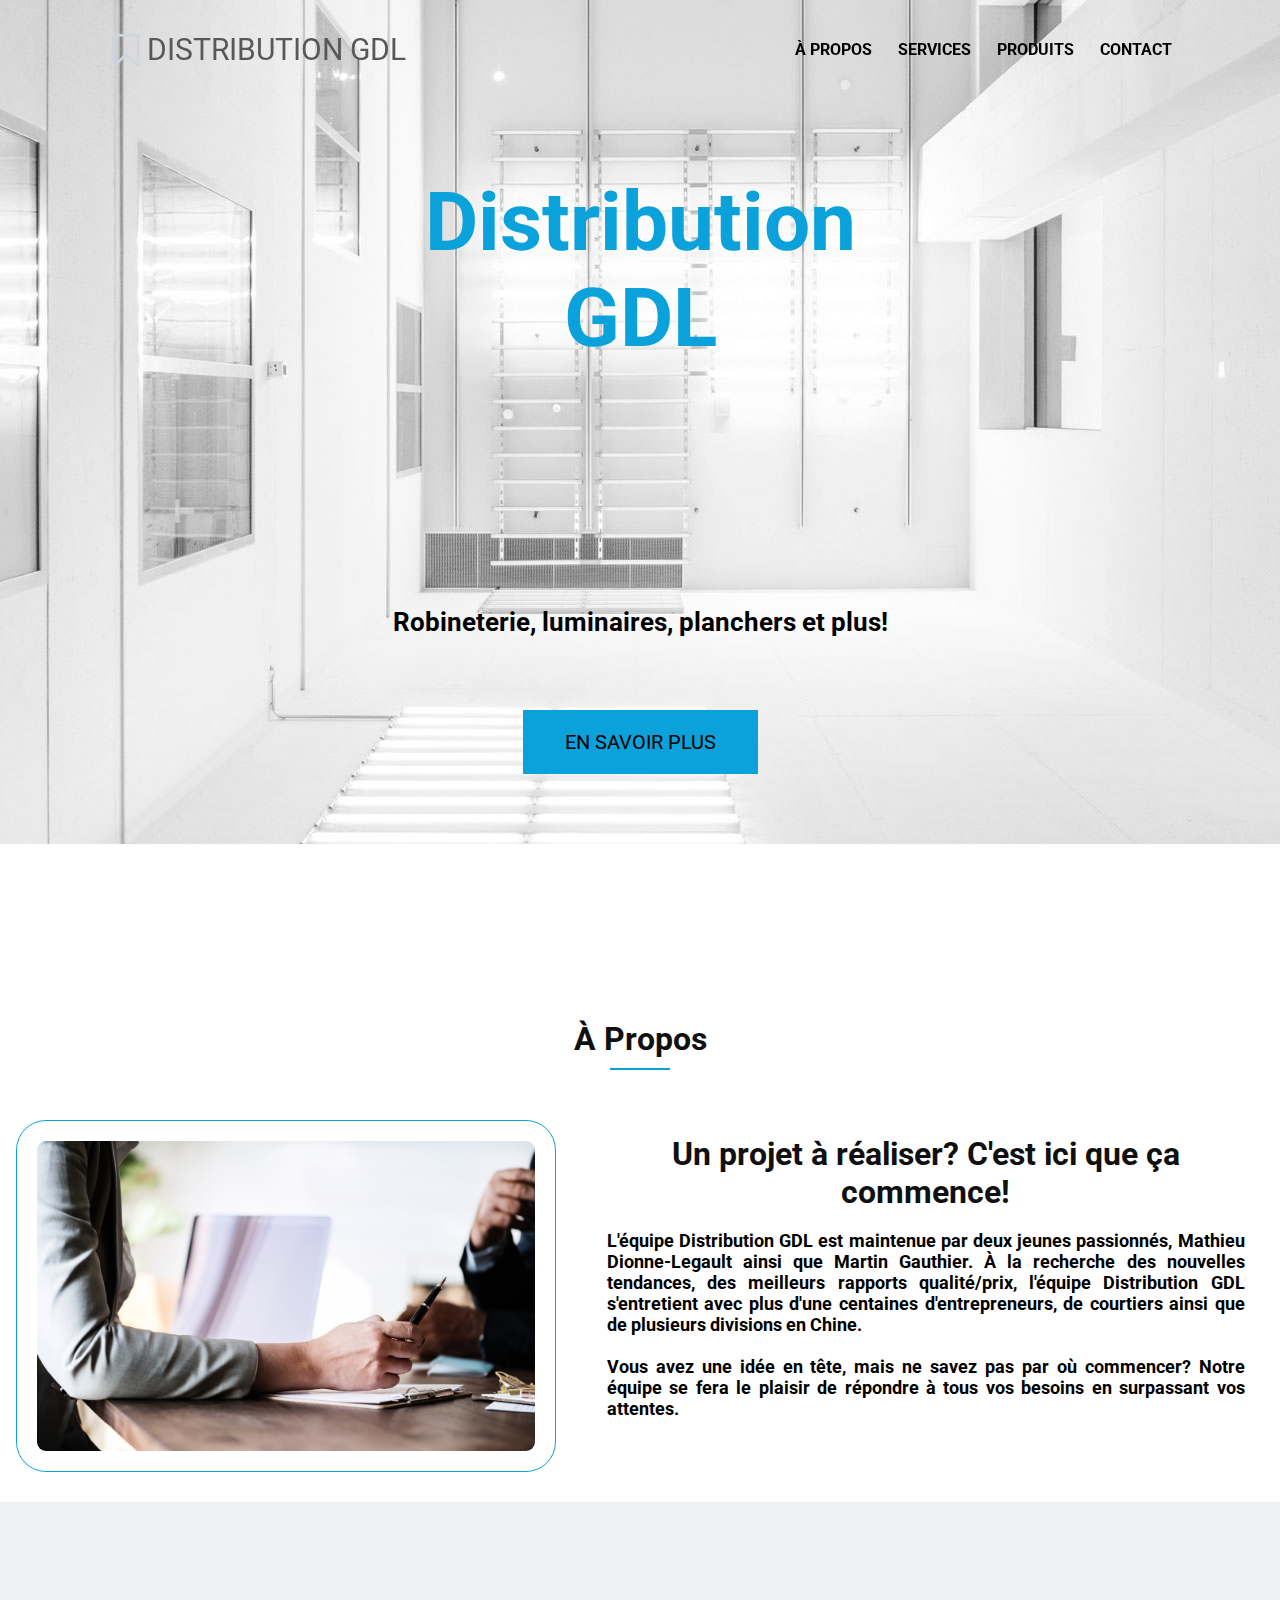
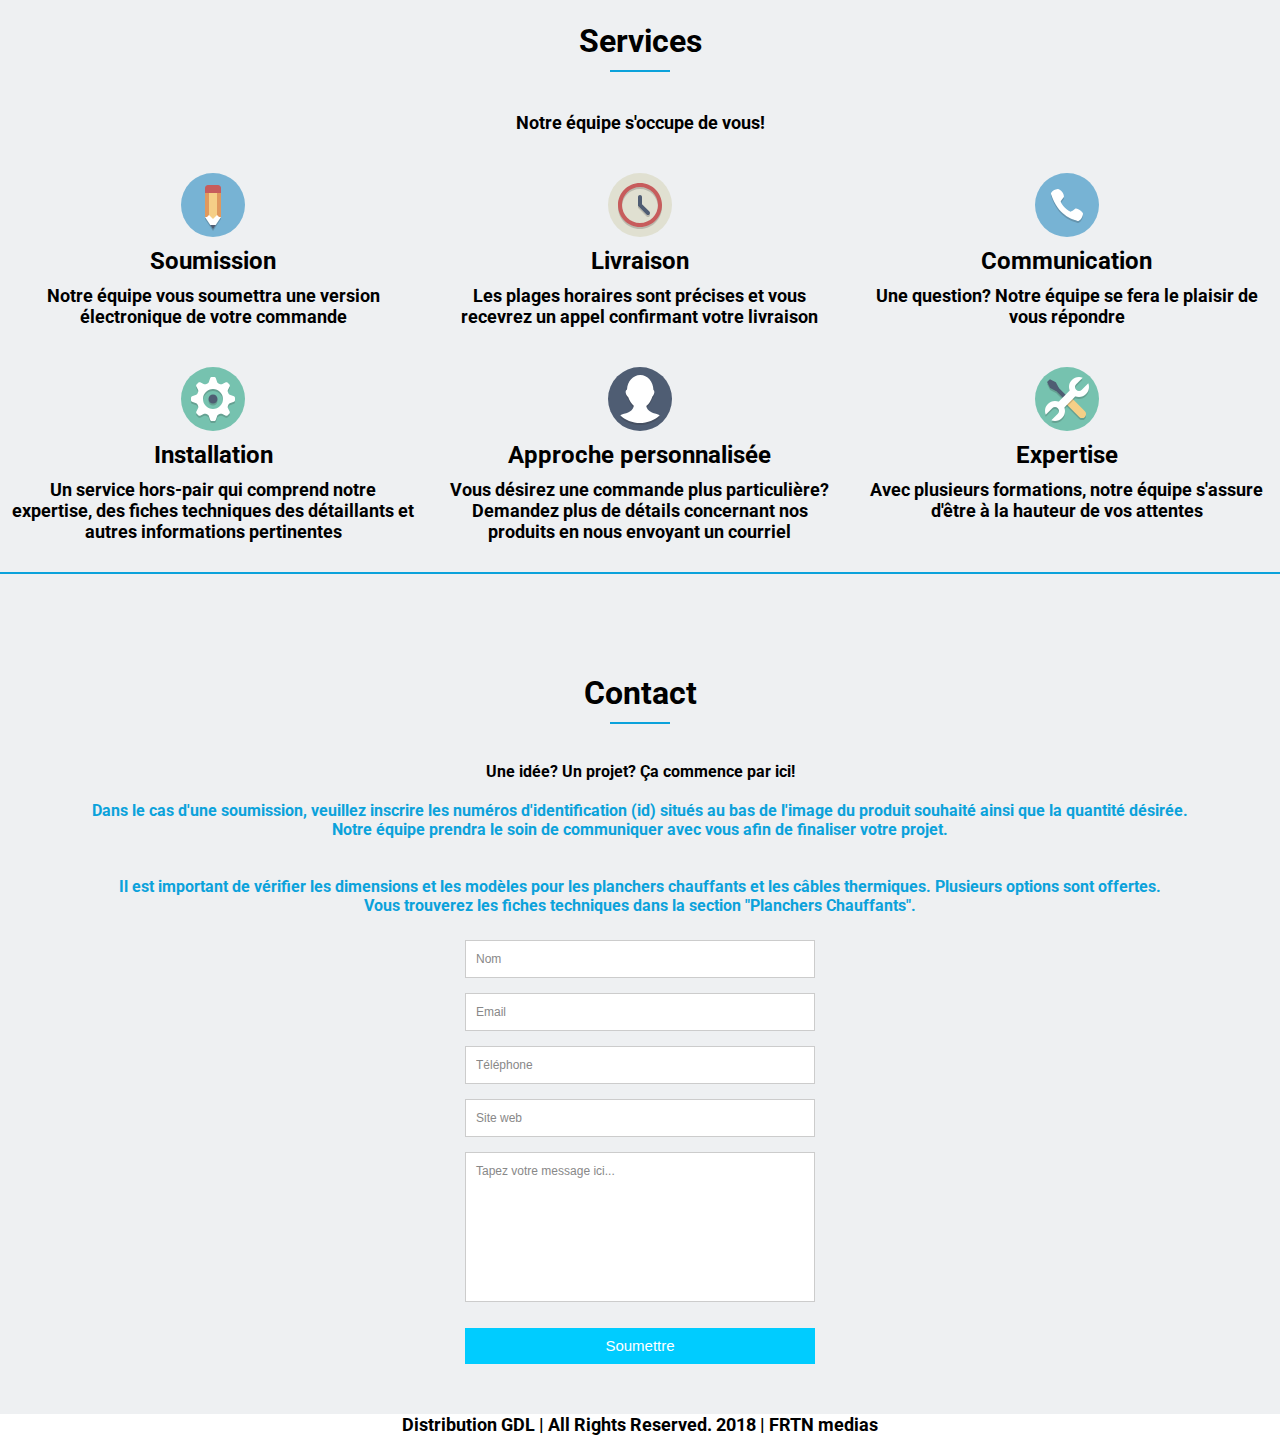
==== index.html @ ea9b5519 "n" ====
<!DOCTYPE html>
<html lang="fr">
<head>
	<meta charset="UTF-8">
	<meta name="viewport" content="width=device-width, initial-scale=1.0">
	<meta http-equiv="X-UA-Compatible" content="ie=edge">
	<link rel="stylesheet" href="css/style.css">
	<link rel="stylesheet" href="css/animate.min.css">
  <script src="js/jquery-1.11.2.min.js"></script>



	<link href="https://fonts.googleapis.com/css?family=Roboto:300" rel="stylesheet">
	<title>Distribution GDL</title>


<!-- Bonjour ici Peo!-->



</head>




<body>
<!-- DÉBUT DU NAVBAR !-->
<div class="header">

	<div class="navbar">

		<div class="navbar-in">

			<div class="logo">
				<img src="img/planning.svg" alt="" >
				<p>DISTRIBUTION GDL</p>
			</div>

            <span class="open-slide">
                        <a  onclick="openSlideMenu()">

                             <svg width="30" height="30">

                                <path d="M0,2 30,2" stroke="white" stroke-width="4"/>
                                <path d="M0,11 30,11" stroke="white" stroke-width="4"/>
                                <path d="M0,20 30,20" stroke="white" stroke-width="4"/>

                             </svg>
                        </a>
            </span>


			<div class="navElement">
				<a href="#contact"><h2 class="animated fadeInDown">CONTACT</h2></a>
			</div>

			<div class="navElement">
				<a href="produits.html"><h2 class="animated fadeInDown">PRODUITS</h2></a>
			</div>
			<div class="navElement">
				<a href="#services"><h2 class="animated fadeInDown">SERVICES</h2></a>
			</div>
			<div class="navElement">
				<a href="#apropos"><h2 class="animated fadeInDown">À PROPOS</h2></a>
			</div>



            <!-- side nav !-->

            <div id="side-menu" class="side-nav">
                <a href="index.html">Distribution GDL</a>
                <hr class="sep">
                <a href="#apropos">À Propos</a>



                <a class="btn-close" onclick="closeSlideMenu()">&times;</a>
                <a href="#services">Services</a>
                <a href="produits.html">Produits</a>
                <a href="#contact">Contact</a>


            </div>


		</div>

	</div>


	<h1 class="main-txt-header animated fadeInDown">Distribution<br> GDL</h1>
	<h2 class="sub-txt-header">Robineterie, luminaires, planchers et plus!</h2>
	<div class="button-container">
	<a href="#apropos" class="button">EN SAVOIR PLUS</a>
	</div>
</div>

<!-- DÉBUT DU MAIN !-->

<div class="main">
  <button onclick="topFunction()" id="myBtn" title="Go to top">&uarr;</button>
	
	<div id="apropos" class="content-1">
					<h1>À Propos</h1>
					<hr>
				<div class="about">
					
					

					<div class="img-consult">
						<img src="img/consult.jpg" alt="" >
					</div>


					<div class="about-content">
						
						<h1> Un projet à réaliser? C'est ici que ça commence! </h1>
						<br>
						<h2>L'équipe Distribution GDL est maintenue par deux jeunes passionnés, Mathieu Dionne-Legault ainsi que Martin Gauthier. À la recherche des nouvelles tendances, des meilleurs rapports qualité/prix, l'équipe Distribution GDL s'entretient avec plus d'une centaines d'entrepreneurs, de courtiers ainsi que de plusieurs divisions en Chine.

						<br> <br>

						Vous avez une idée en tête, mais ne savez pas par où commencer? Notre équipe se fera le plaisir de répondre à tous vos besoins en surpassant vos attentes.
						</h2>

					</div>

				</div>
	
	</div>

	<div id="services" class="content-2">

				<div class="services">
					
					<h1>Services</h1>
					<hr>
					<h2>Notre équipe s'occupe de vous!</h2>

				</div>	
        <div class="services-grid">
          <div class="ser1">
              <img src="img/pencil.svg" alt="" >
              <h1>Soumission</h1>
              <h2>Notre équipe vous soumettra une version électronique de votre commande</h2>
          </div>
          <div class="ser2">
            <img src="img/clock.svg" alt="" >
            <h1>Livraison</h1>
            <h2>Les plages horaires sont précises et vous recevrez un appel confirmant votre livraison</h2>
          </div>
          <div class="ser3">
            <img src="img/phone.svg" alt="" >
            <h1>Communication</h1>
            <h2>Une question? Notre équipe se fera le plaisir de vous répondre</h2>
          </div>
          <div class="ser4">
              <img src="img/gear.svg" alt="" >
              <h1>Installation</h1>
              <h2>Un service hors-pair qui comprend notre expertise, des fiches techniques des détaillants et autres informations pertinentes</h2>

          </div>
          <div class="ser5">
            <img src="img/profile.svg" alt="" >
            <h1>Approche personnalisée</h1>
            <h2>Vous désirez une commande plus particulière? Demandez plus de détails concernant nos produits en nous envoyant un courriel</h2>
          </div>
          <div class="ser6">
            <img src="img/tools.svg" alt="" >
            <h1>Expertise</h1>
            <h2> Avec plusieurs formations, notre équipe s'assure d'être à la hauteur de vos attentes</h2>
          </div>
          



        </div>

	</div>



				


	<div id="contact" class="content-4">
<hr class="sep">

			<div class="contact">
					
					<h1>Contact</h1>
					<hr>
					<h2> Une idée? Un projet? Ça commence par ici! </h2>
          <h3> Dans le cas d'une soumission, veuillez inscrire les numéros d'identification (id) situés au bas de l'image du produit souhaité ainsi que la quantité désirée. <br>
           Notre équipe prendra le soin de communiquer avec vous afin de finaliser votre projet.</h3>
          <br><br>
           <h3> Il est important de vérifier les dimensions et les modèles pour les planchers chauffants et les câbles thermiques. Plusieurs options sont offertes.<br>
           Vous trouverez les fiches techniques dans la section "Planchers Chauffants".</h3>





<div class="container">  
  <form id="contactform" action="contactform.php" method="post">

    <fieldset>
      <input placeholder="Nom" type="text" tabindex="1" name="name" required >
      <span class="error"><?= $name_error ?></span>
    </fieldset>

    <fieldset>
      <input placeholder="Email" type="text" name="email" tabindex="2" >
      <span class="error"><?= $email_error ?></span>
    </fieldset>
    <fieldset>
      <input placeholder="Téléphone" type="tel" name="phone" tabindex="3" >
      <span class="error"><?= $phone_error ?></span>
    </fieldset>
    <fieldset>
      <input placeholder="Site web" type="text" name="url" tabindex="4" >
      <span class="error"><?= $url_error ?></span>
    </fieldset>
    <fieldset>
      <textarea placeholder="Tapez votre message ici..." tabindex="5" name="message"></textarea>
    </fieldset>
    <fieldset>
      <button name="submit" type="submit" id="contact-submit" data-submit="...Sending">Soumettre</button>
    </fieldset>
  </form>


 
  
</div>
  
</div>





				

			</div>	
	
</div>

<footer> 
  <h4> Distribution GDL | All Rights Reserved. 2018 | <a href="https://github.com/PeoFRTN">FRTN medias</a></h4>
</footer>





<script src="main.js"></script>



<script>

window.onscroll = function() {scrollFunction()};

function scrollFunction() {
    if (document.body.scrollTop > 100 || document.documentElement.scrollTop > 100) {
        document.getElementById("myBtn").style.display = "block";
    } else {
        document.getElementById("myBtn").style.display = "none";
    }
}

// When the user clicks on the button, scroll to the top of the document
function topFunction() {
    document.body.scrollTop = 0; // For Safari
    document.documentElement.scrollTop = 0; // For Chrome, Firefox, IE and Opera
}

  function openSlideMenu(){
      document.getElementById("side-menu").style.width = "250px";
    }
  function closeSlideMenu(){
      document.getElementById("side-menu").style.width = "0";
    }

	
    $(function() {
        var header = $(".navbar");
        var text = $(".navbar-in");
        var logo = $(".navElement");
      
        $(window).scroll(function() {    
            var scroll = $(window).scrollTop();
            if (scroll >= 250) {
                header.addClass("scrolled");
                text.addClass("nav-color");
                logo.addClass("navElement-scroll");
     

            } else {
                header.removeClass("scrolled");
                text.removeClass("nav-color");
                logo.removeClass("navElement-scroll");
            };
        });
  
});
</script>






</body>
</html>
---- css/style.css ----
* {
	margin: 0;
	padding:0;
	font-family: 'Roboto', sans-serif;
	-webkit-font-smoothing:antialiased;
	-moz-font-smoothing:antialiased;
	-o-font-smoothing:antialiased;
	font-smoothing:antialiased;
	text-rendering:optimizeLegibility;
	 -webkit-box-sizing: border-box;
    -moz-box-sizing: border-box;
    box-sizing: border-box;
}

a:active,
a:visited,
a:link {
	color: inherit;
	text-decoration: none;
}

.header {
	display: block;
	height: 100vh;
	background-image: url("../img/intro-bg.jpg");
	background-repeat: no-repeat;
    background-attachment: fixed;
    background-position: top; 
}
.navbar {
	margin: 0;
	padding: 0;
	height: 100px;
	width: 100%;
 	background-color: none;
 	position: fixed;
 	transition: background-color 0.5s ease-in-out;
 	z-index: 1;
}

.navbar-color {
	background-color: red;
}
.navbar-in {
	margin-left: auto;
	margin-right: auto;
	margin-top: 20px;
	margin-bottom: 20px;
	background: hidden;
	max-width: 1100px;

}
.navbar-prod {
	margin-left: auto;
	margin-right: auto;
	margin-top: 20px;
	margin-bottom: 20px;
	background: hidden;
	max-width: 1100px;
	display: grid;
	grid-template-columns: 1fr 1fr 1fr 1fr 1fr 1fr;


}

.navbar-prod h2 {
	background-color: #fff;
	font-size: 150%;

}
.navbar-prod h2:hover {
	background-color: #fff;
	color: black;
	border-bottom: solid 5px #0BA2DB;
	transition: 0.3s;

}



.nav-color {
	color: #5A5A5A;
}

.navElement-scroll {
	color: #0BA2DB;


}


.scrolled{
  background-color: #212121;

  transition: 0.5s;
}

.open-slide {
	float: right;
	padding-bottom: 10px;
	padding-right: 20px;
	display: none;
}
.logo {
	display: inline-block;
	line-height: 60px;
	margin-left: 20px;
}
#sidenav-logo {
	max-width: 50px;
	margin: 0 auto;
}

.logo img {
	max-width: 32px;
	max-height: auto;
	display: block;
	float: left;
	margin-top: 14px;
}
.logo p {
	color: #585858;
	display: inline-block;
	vertical-align: top;
	text-align: center;
	font-size: 30px;
	margin-left: 5px;

}

.main h2 {
	text-align: center;

}

.navElement {
	display: inline-block;
	height: 60px;
	width: auto;
	padding: 0 18px 0 8px;
	float: right;

}
.navElement:hover {
	color: #fff;
	/*background-color: #111;*/

}
.navElement h2 {
	line-height: 60px;
	font-size: 1rem;
}


.main-txt-header {
	
	color: #0BA2DB;
	font-size: 82px;
	text-align :center;
	position: relative;
	top: 30%;
	transform: translateY(-50%);
	-webkit-transform: translateY(-50%);
	-ms-transform: translateY(-50%);


}
span:hover {
	cursor: pointer;
}


.sub-txt-header {
	
	margin-top: 70px;
	font-size: 26px;
	text-align :center;
	position: relative;
	top: 40%;
	transform: translateY(-50%);
	-webkit-transform: translateY(-50%);
	-ms-transform: translateY(-50%);
}

.button-container {
	text-align: center;
	position: relative;
	top: 50%;
	transform: translateY(-50%);
	-webkit-transform: translateY(-50%);
	-ms-transform: translateY(-50%);
}

.button {
    background-color: #0BA2DB;
    border: none;
    color: #101010;
    padding: 20px 42px;
    text-align: center;
    text-decoration: none;
    display: inline-block;
    font-size: 20px;
    cursor: pointer;
    float: center;
    transition: 0.8s;

}

.button:hover {
    opacity: 0.8;
    border-radius: 11px;

}

.content-1 {
	height: 100%;
	background-color: #fff;
	padding-bottom: 30px;
	padding-top: 60px;

}
.content-2 {
	height: auto;
	background-color: #eef0f2;
	padding-top: 60px;
}
.content-3 {
	height: auto;
	background-color: #fff;


}
.content-4 {
	margin-top: 0;
	height: 100%;
	background-color: #eef0f2;
	padding-bottom: 10px;
	
}
.about {
	background-color: none;
	display: grid;
	grid-template-areas:
			"img title"
			"img text";
}

.about-content h1{
	grid-area: "title";
}
.about-content h2{
	grid-area: "text";
	font-family: 'Roboto';
}
.content-1 h1 {
	text-align: center;
	padding-top: 60px;
	color: #101010;
}
.content-1 hr {
	color: #0BA2DB;
	float: center;
	width: 60px;
	margin-top: 10px;
	margin-bottom: 20px;
	border-style: solid;
	border-width: 0.05em;
	margin-left: auto;
	margin-right: auto;
}


.services {
	background-color: none;
}
.services h1 {
	text-align: center;
	padding-top: 60px;
}

.services hr {
	float: center;
	width: 60px;
	margin-top: 10px;
	border-style: solid;
	border-width: 0.05em;
	margin-left: auto;
	margin-right: auto;
	color: #0BA2DB;
}

.services h2 {
	text-align: center;
	padding-top: 20px;
	font-size: 18px;
}

.services-grid {	
	padding-top: 30px;
	display: grid;
	grid-template-columns: repeat(3, 1fr);


}

.services-grid > div {
	padding: 10px 10px 10px 10px;
}
.services-grid img {
	display: block;
	margin: 0 auto;
}

.services-grid h1 {
	text-align: center;
	font-size: 24px;
	margin-top: 10px;

}

.services-grid h2 {
	text-align: center;
	font-size: 18px;
	margin-top: 10px;
	margin-bottom: 20px;

}



.prix {
	background-color: none;
}
.prix h1 {
	text-align: center;
	padding-top: 20px;
	padding-bottom: 20px;
	text-transform: uppercase;
}
.prix h2 {
	padding-top: 5px;
	text-align : center;
}

.content-3 h2 {
	text-align: center;
}

 hr {
	float: center;
	width: 60px;
	margin-top: 10px;
	margin-bottom: 20px;
	border-style: solid;
	border-width: 0.05em;
	margin-left: auto;
	margin-right: auto;
	color: #0BA2DB;
}

.card-img {
	max-height: 300px;
}
.sep {
	margin-top: 0;
	width: 100%;

}
*:after, *:before {
  -webkit-box-sizing: border-box;
  -moz-box-sizing: border-box;
  box-sizing: border-box;
}

.grid1 {
	display: grid;
	grid-template-columns: repeat( auto-fit, minmax(250px, 1fr) );
	grid-row-gap: 0.5em;
	margin: 10px 20px 20px 20px;
	overflow: hidden;
	padding-bottom: 20px;

}

.grid1 img {
  max-width: 250px;
  display: block;
  margin: 0 auto;
  border: 0.2em solid #f9f9f9;
}
.grid1 h4 {
	text-align: center;
}
.grid1 p {
	text-align: center;
	padding-right: 5px;
	padding-left: 5px;

}
.grid1 select {
	margin-left: 10px;
}


.contact {
	background-color: inherit;
}
.contact h1 {
	text-align: center;
	padding-top: 80px;
}

.contact h2 {

	text-align: center;
	font-size: 16px;
	padding-top: 18px;
	padding-bottom: 20px;
}

.contact h3 {
	text-align: center;
	font-size: 16px;
	color: #0BA2DB;
}

.contact hr {
	float: center;
	width: 60px;
	margin-top: 10px;
	border-style: solid;
	border-width: 0.05em;
	margin-left: auto;
	margin-right: auto;
	color: #0BA2DB;
}

.img-consult img{
	display: block;
	margin: 0 auto;
	margin-top: 30px;
	border: 0.1em solid #0BA2DB; 
	border-radius: 30px; 
	box-sizing: border-box;
	padding: 20px;
	width: 100%;
    max-width: 800px;
    height: auto;

}
.img-consult {
	overflow: hidden;
	position: center;
	padding-left: 1em;
	padding-right: 1em;
}

.about-content {
	margin-left: 5%;
	margin-right: 5%;
	margin-bottom: 35px;

}
.about-content h1 {
	padding-top: 45px;
	font-size: 32px;
	text-align: center;

}
.about-content h2 {
	display: inline-block;
	font-size: 18px;
	text-align: justify;

}

footer {
	width: 100%;
	height: 25px;
	bottom: 0;

}
footer h4 {
	font-size: 12px;
	font-size: 18px;
	text-align: center;
}




    @media only screen and (max-width: 750px)  {
    .about {

        grid-template-columns: 1fr;
        grid-template-areas:
        "img"
        "title"
        "text";
    
    }
    .about-content h1 {
    	font-size: 135%;
    }
    .about-content h2 {
    	font-size: 95%;
    }
    .logo {
    	margin-top: 0;
    }

    .logo img {
	max-width: 28px;
	max-height: auto;
	display: block;
	float: left;
	margin-top: 0;
	}
	.logo p {
	line-height: 27px;
	margin-top: 0;
	color: #585858;
	display: inline-block;
	vertical-align: top;
	text-align: center;
	font-size: 24px;

	}
	.open-slide {
	float: right;
	padding-bottom: 10px;
	padding-right: 20px;
	display: block;
	}
		


    .navbar {
    	height: 60px;
    }

    .navElement {
		display: none;
		transition: 0.5s;
    	}   


	
    .sub-txt-header {
    	margin-top: 10px;
    	font-size: 18px;
    	margin-left: 5px;
    	margin-right: 5px;
    }
	.main-txt-header {
		font-size: 3.2rem;
		text-align :center;
		position: relative;
		overflow: hidden;
		top: 40%;
		transform: translateY(-50%);
		-webkit-transform: translateY(-50%);
		-ms-transform: translateY(-50%);
		
	}

	.services-grid {
			grid-template-columns: repeat(2, 1fr);

	}

	.services-grid h1 {

	font-size: 18px;

	}
	.services-grid h2 {

	font-size: 12px;
	


	}


	.pg {
		width: 100%;
	}
	.grid1 img {
	  max-width: 150px;
  	 display: block;
 	 margin: 0 auto;
 	 float: left;
  	border: 0.2em solid #f9f9f9;

	}
	.grid1 p {
		margin-top: 0px;
		padding-left: 10px;
		max-width: 150px;
		font-size: 12px;
		text-align: left;
		width: 100%;
		float: left;
	}
	.grid1 h4 {
		margin-left: 15px;
		margin-right: auto;

		float: left;
	}
	.grid1 {
	display: grid;
	grid-template-columns: repeat( auto-fit, minmax(150px, 1fr) );
	grid-row-gap: 0.5em;
	margin: 10px 20px 20px 20px;
	overflow: hidden;
	padding-bottom: 20px;

}


	#sepa {
		display: none;
	}

	#myBtn {

    font-size: 15px; 
}

#myBtn:hover {
    background-color: #0BA2DB;
    transition: 0.2s;
    transform: scale(1.20);

}


}
   


@import url(https://fonts.googleapis.com/css?family=Open+Sans:400italic,400,300,600);




.container {
	max-width:400px;
	width:100%;
	margin:0 auto;
	position:relative;
	font-family:"Open Sans", Helvetica, Arial, sans-serif;
	font-weight:300;
	font-size: 12px;
	line-height:30px;
	color:#777;
	
}

#contactform input[type="text"], #contactform input[type="email"], #contactform input[type="tel"], #contactform input[type="url"], #contactform textarea, #contactform button[type="submit"] { font:400 12px/16px "Open Sans", Helvetica, Arial, sans-serif; }

#contactform {
	background: #eef0f2;
	padding:25px;
	margin:0 0;
}

fieldset {
	border: medium none !important;
	margin: 0 0 10px;
	min-width: 100%;
	padding: 0;
	width: 100%;
}

#contactform input[type="text"], #contactform input[type="email"], #contactform input[type="tel"], #contactform input[type="url"], #contactform textarea {
	width:100%;
	border:1px solid #CCC;
	background:#FFF;
	margin:0 0 5px;
	padding:10px;
}

#contactform input[type="text"]:hover, #contactform input[type="email"]:hover, #contactform input[type="tel"]:hover, #contactform input[type="url"]:hover, #contactform textarea:hover {
	-webkit-transition:border-color 0.3s ease-in-out;
	-moz-transition:border-color 0.3s ease-in-out;
	transition:border-color 0.3s ease-in-out;
	border:1px solid #AAA;
}

#contactform textarea {
	height: 150px;
	max-width:100%;
  	resize:none;
}

#contactform button[type="submit"] {
	cursor:pointer;
	width:100%;
	border:none;
	background:#0CF;
	color:#FFF;
	margin:0 0 5px;
	padding:10px;
	font-size:15px;
}

#contactform button[type="submit"]:hover {
	background:#0BA2DB;
	-webkit-transition:background 0.3s ease-in-out;
	-moz-transition:background 0.3s ease-in-out;
	transition:background-color 0.3s ease-in-out;
}

#contactform button[type="submit"]:active { box-shadow:inset 0 1px 3px rgba(0, 0, 0, 0.5); }

#contactform input:focus, #contactform textarea:focus {
	outline:0;
	border:1px solid #999;
}
::-webkit-input-placeholder {
 color:#888;
}
:-moz-placeholder {
 color:#888;
}
::-moz-placeholder {
 color:#888;
}
:-ms-input-placeholder {
 color:#888;
}

/* modal */

.myImg {
    border-radius: 5px;
    cursor: pointer;
    transition: 0.3s;
}

.myImg:hover {opacity: 0.7;}

/* The Modal (background) */
.modal {
    display: none; /* Hidden by default */
    position: fixed; /* Stay in place */
    z-index: 99; /* Sit on top */
    padding-top: 100px; /* Location of the box */
    left: 0;
    top: 0;
    width: 100%; /* Full width */
    height: 100%; /* Full height */
    overflow: auto; /* Enable scroll if needed */
    background-color: rgb(0,0,0); /* Fallback color */
    background-color: rgba(0,0,0,0.9); /* Black w/ opacity */
}

/* Modal Content (image) */
.modal-content {
    margin: auto;
    display: block;
    width: 80%;
    max-width: 100%;

    
}
#caption {
    margin: auto;
    display: block;
    width: 80%;
    max-width: 700px;
    text-align: center;
    color: #ccc;
    padding: 10px 0;
    height: 150px;
}
.modal-content, #caption {    
    -webkit-animation-name: zoom;
    -webkit-animation-duration: 0.6s;
    animation-name: zoom;
    animation-duration: 0.6s;
}
@-webkit-keyframes zoom {
    from {-webkit-transform:scale(0)} 
    to {-webkit-transform:scale(1)}
}

@keyframes zoom {
    from {transform:scale(0)} 
    to {transform:scale(1)}
}
.close {
    position: absolute;
    top: 15px;
    right: 35px;
    color: #f1f1f1;
    font-size: 40px;
    font-weight: bold;
    transition: 0.3s;
}
.close:hover,
.close:focus {
    color: #bbb;
    text-decoration: none;
    cursor: pointer;
}

/* 100% Image Width on Smaller Screens */
@media only screen and (max-width: 700px){
    .modal-content {
        width: 100%;
    }
}


/* side nav */

.side-nav{
	height: 100%;
	width: 0;
	position: fixed;
	z-index: 1;
	top: 0;
	left: 0;
	background-color: #111;
	opacity: 0.9;
	overflow-x:hidden;
	padding-top: 60px;
	transition: 0.5s;


}



.side-nav a{
	padding: 10px 10px 10px 30px;
	text-decoration: none;
	font-size: 25px;
	color: white;
	display: block;
	transition: 0.3s;
}


.side-nav a:hover{
	color: #0BA2DB;
	cursor: pointer;
}


.side-nav .btn-close{
	position: absolute;
	top: 0;
	right: 22px;
	font-size: 36px;
	margin-left: 50px;
	font-family: Arial;
}




#myBtn {
    display: none;
    position: fixed; 
    bottom: 20px;
    right: 20px; 
    z-index: 98; 
    border: none; 
    outline: none; 
    background-color: #212121;
    color: #fff; 
    cursor: pointer; 
    padding-left: 15px;
    padding-right: 15px;
    padding-top: 5px;
    padding-bottom: 5px;
    border-radius: 50%; 
    font-size: 30px;

}

#myBtn:hover {
    background-color: #0BA2DB;
    transition: 0.2s;


}
.side-nav h1 {
	font-size: 26px;
	text-align: center;
	padding-bottom: 10px;
	color: #0BA2DB;
}

.download {
	height: 40px;
	width: 100%;
	text-align: center;
	margin-bottom: 5px;
}
.download:hover,
.download a:hover {
	background-color: #0BA2DB;
	color: #fff;

}
.download a{
	text-align: left;
	color: #0BA2DB;
}
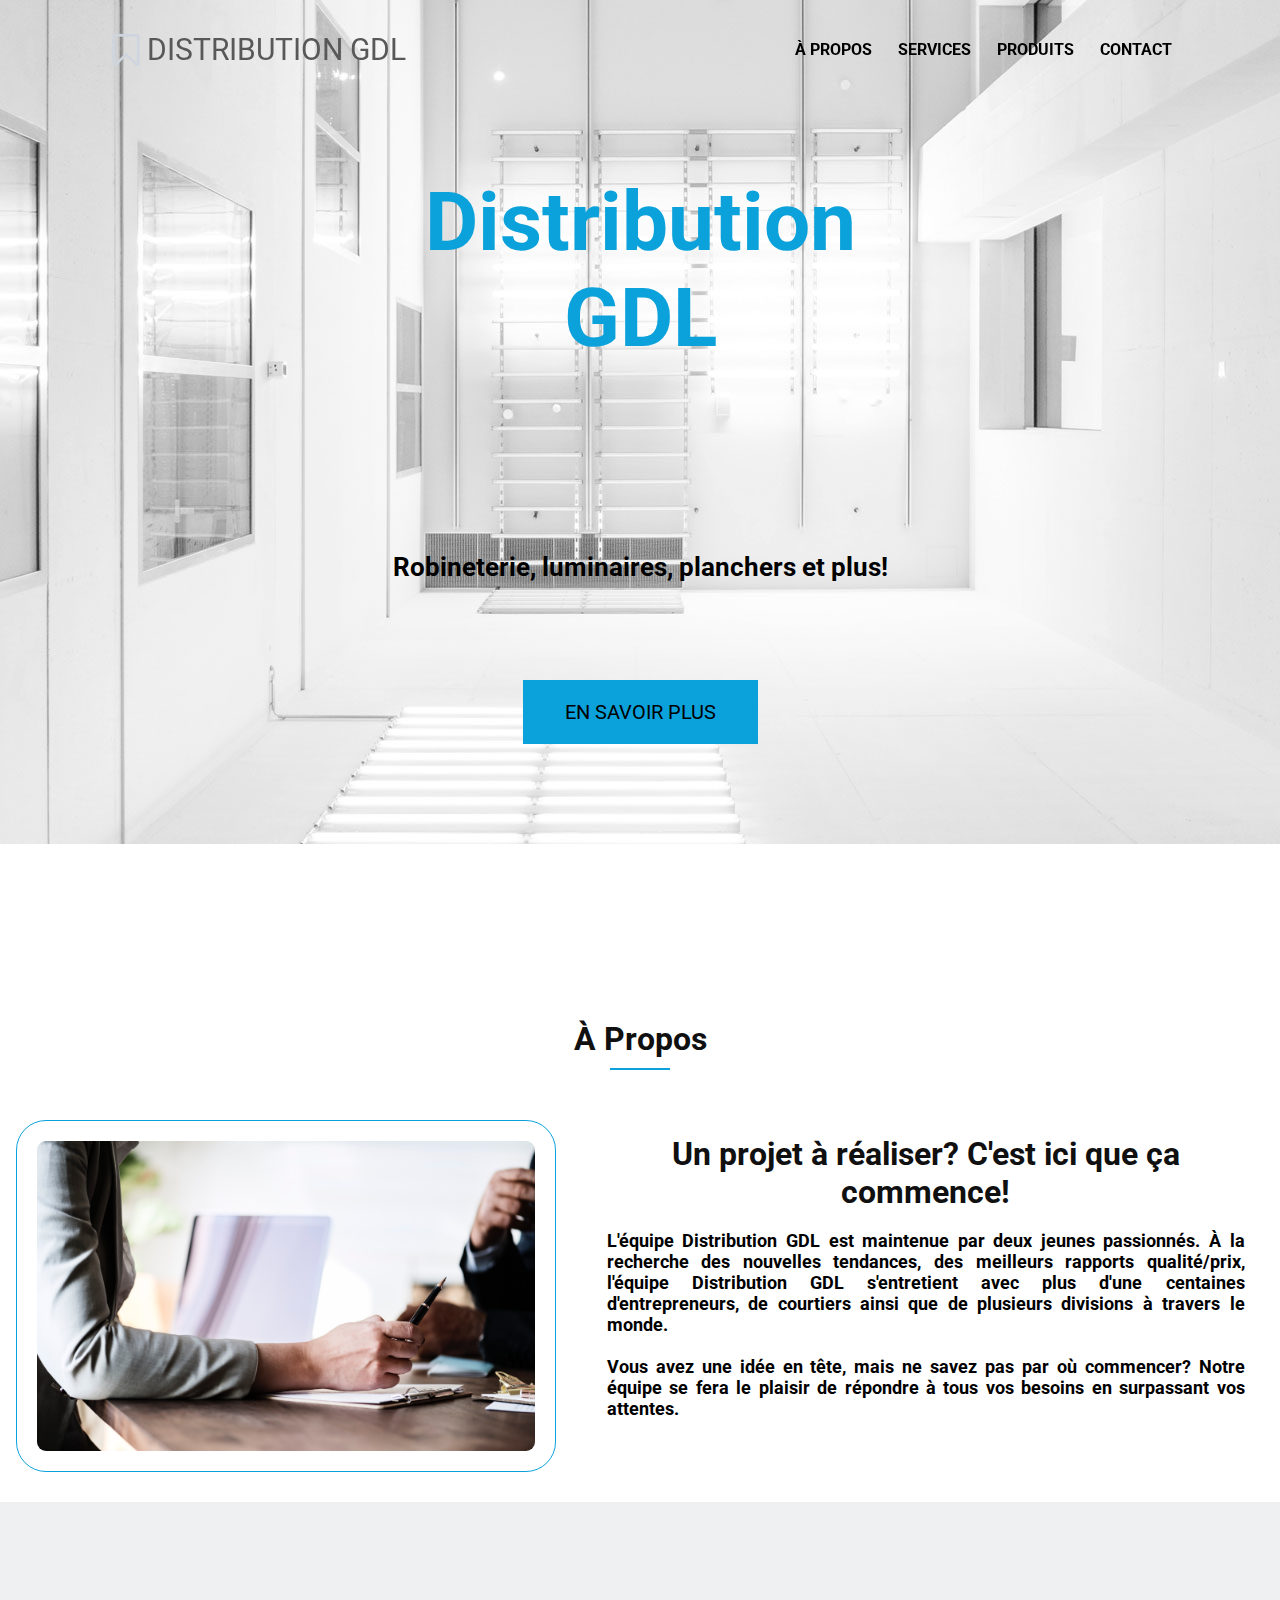
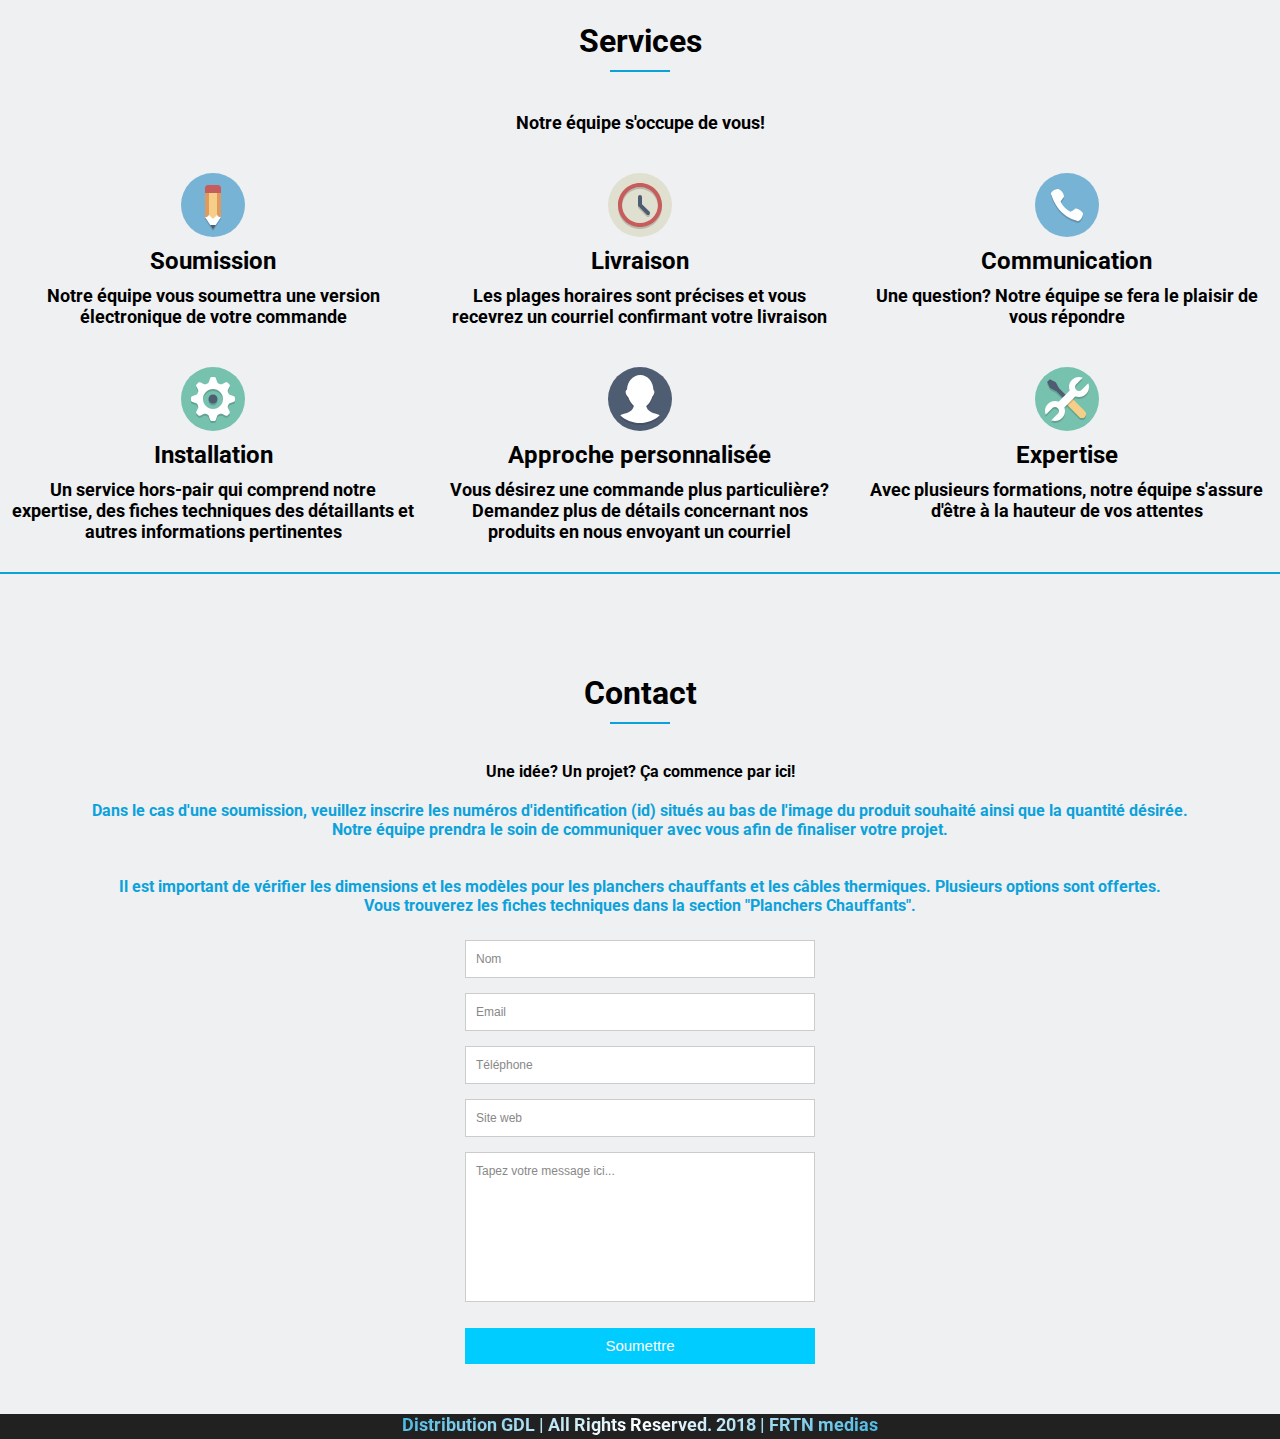
==== commit 1a3f5448: "none" ====
--- a/index.html
+++ b/index.html
@@ -117,7 +117,7 @@
 						
 						<h1> Un projet à réaliser? C'est ici que ça commence! </h1>
 						<br>
-						<h2>L'équipe Distribution GDL est maintenue par deux jeunes passionnés, Mathieu Dionne-Legault ainsi que Martin Gauthier. À la recherche des nouvelles tendances, des meilleurs rapports qualité/prix, l'équipe Distribution GDL s'entretient avec plus d'une centaines d'entrepreneurs, de courtiers ainsi que de plusieurs divisions en Chine.
+						<h2>L'équipe Distribution GDL est maintenue par deux jeunes passionnés. À la recherche des nouvelles tendances, des meilleurs rapports qualité/prix, l'équipe Distribution GDL s'entretient avec plus d'une centaines d'entrepreneurs, de courtiers ainsi que de plusieurs divisions à travers le monde.
 
 						<br> <br>
 
@@ -148,7 +148,7 @@
           <div class="ser2">
             <img src="img/clock.svg" alt="" >
             <h1>Livraison</h1>
-            <h2>Les plages horaires sont précises et vous recevrez un appel confirmant votre livraison</h2>
+            <h2>Les plages horaires sont précises et vous recevrez un courriel confirmant votre livraison</h2>
           </div>
           <div class="ser3">
             <img src="img/phone.svg" alt="" >
--- a/css/style.css
+++ b/css/style.css
@@ -172,7 +172,7 @@
 
 .sub-txt-header {
 	
-	margin-top: 70px;
+	margin-top: 15px;
 	font-size: 26px;
 	text-align :center;
 	position: relative;
@@ -203,6 +203,7 @@
     cursor: pointer;
     float: center;
     transition: 0.8s;
+    margin-top: 50px;
 
 }
 
@@ -384,6 +385,7 @@
 
 .grid1 img {
   max-width: 250px;
+  max-height: 300px;
   display: block;
   margin: 0 auto;
   border: 0.2em solid #f9f9f9;
@@ -477,13 +479,18 @@
 footer {
 	width: 100%;
 	height: 25px;
+	background-color: #212121;
 	bottom: 0;
 
 }
 footer h4 {
-	font-size: 12px;
 	font-size: 18px;
 	text-align: center;
+	vertical-align: middle;
+	background: linear-gradient(330deg, #fff 0%, #0BA2DB 25%, #fff 50%, #0BA2DB 75%, #fff 100%);
+  	-webkit-background-clip: text;
+ 	-webkit-text-fill-color: transparent;
+  
 }
 
 
@@ -898,7 +905,10 @@
 }
 
 .download {
-	height: 40px;
+	border: none; 
+    outline: none; 
+    text-decoration: none;
+	height: auto;
 	width: 100%;
 	text-align: center;
 	margin-bottom: 5px;
@@ -907,6 +917,7 @@
 .download a:hover {
 	background-color: #0BA2DB;
 	color: #fff;
+	cursor: pointer;
 
 }
 .download a{
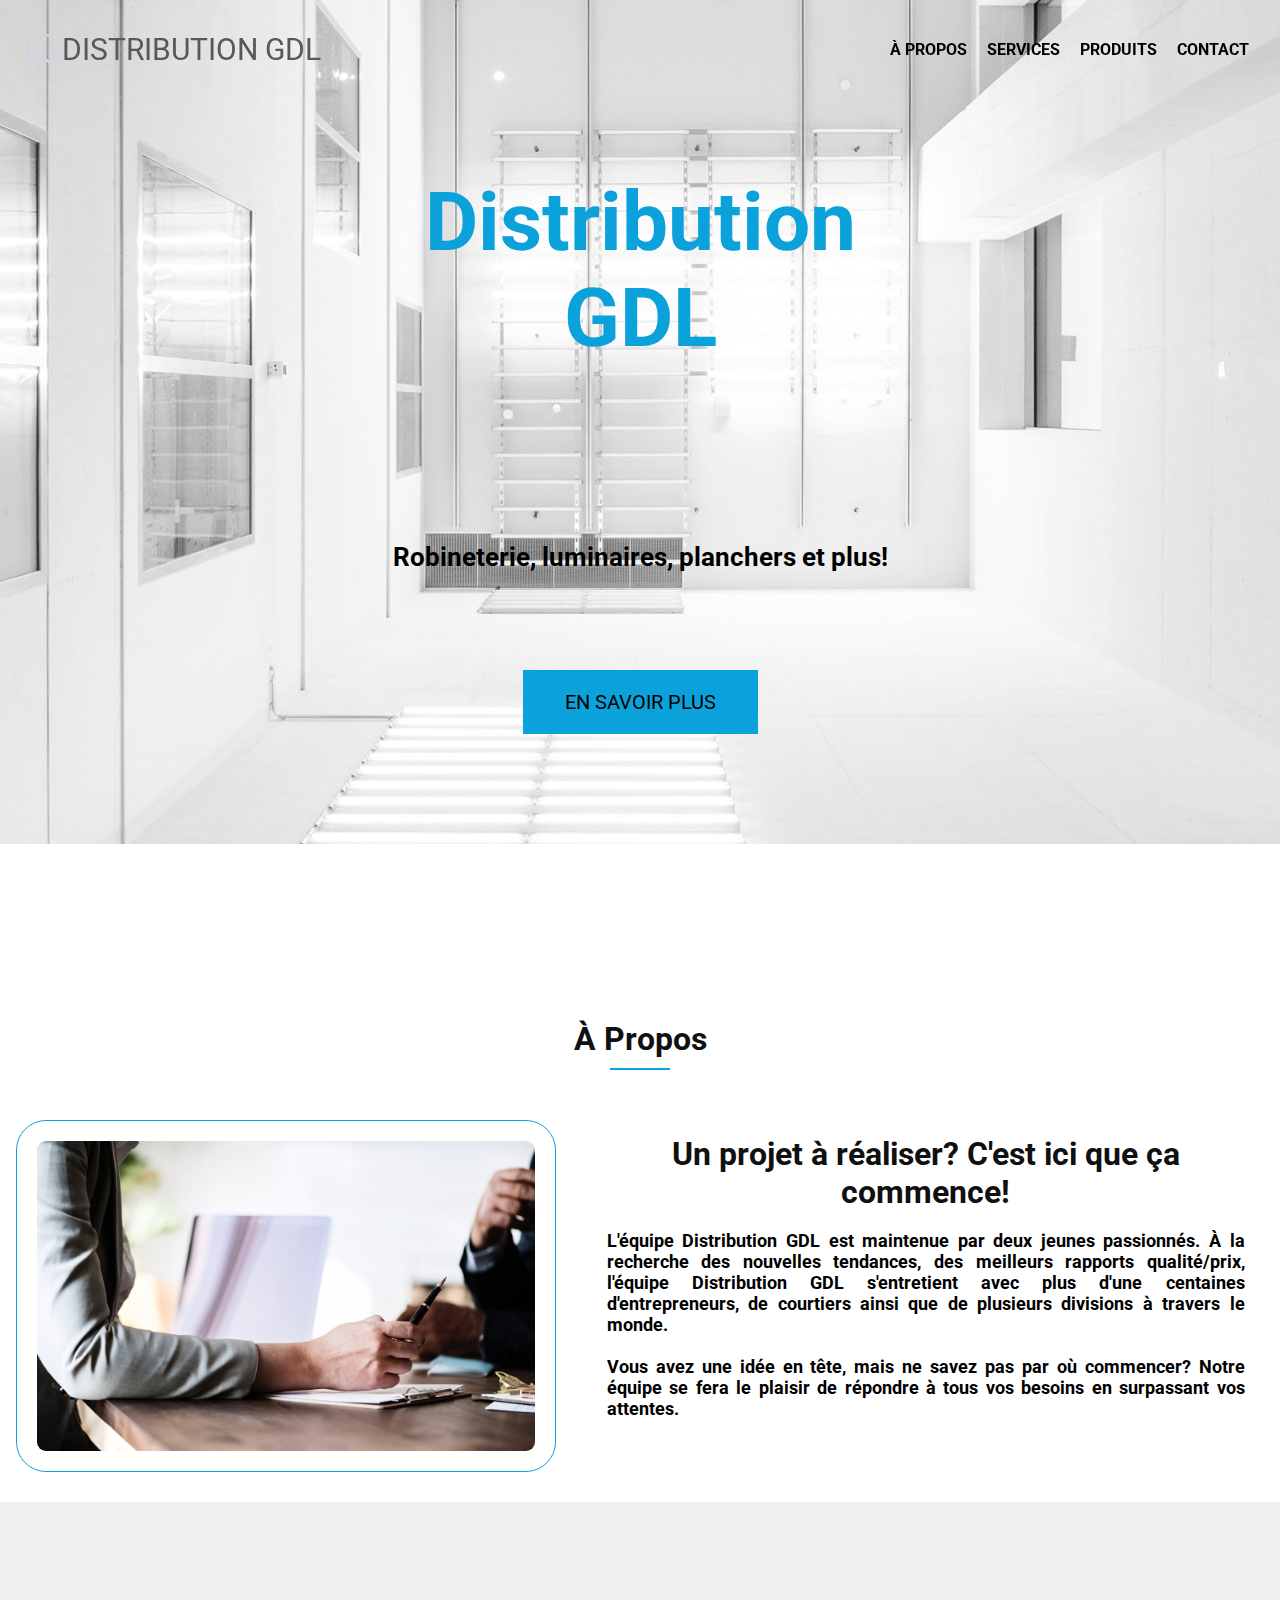
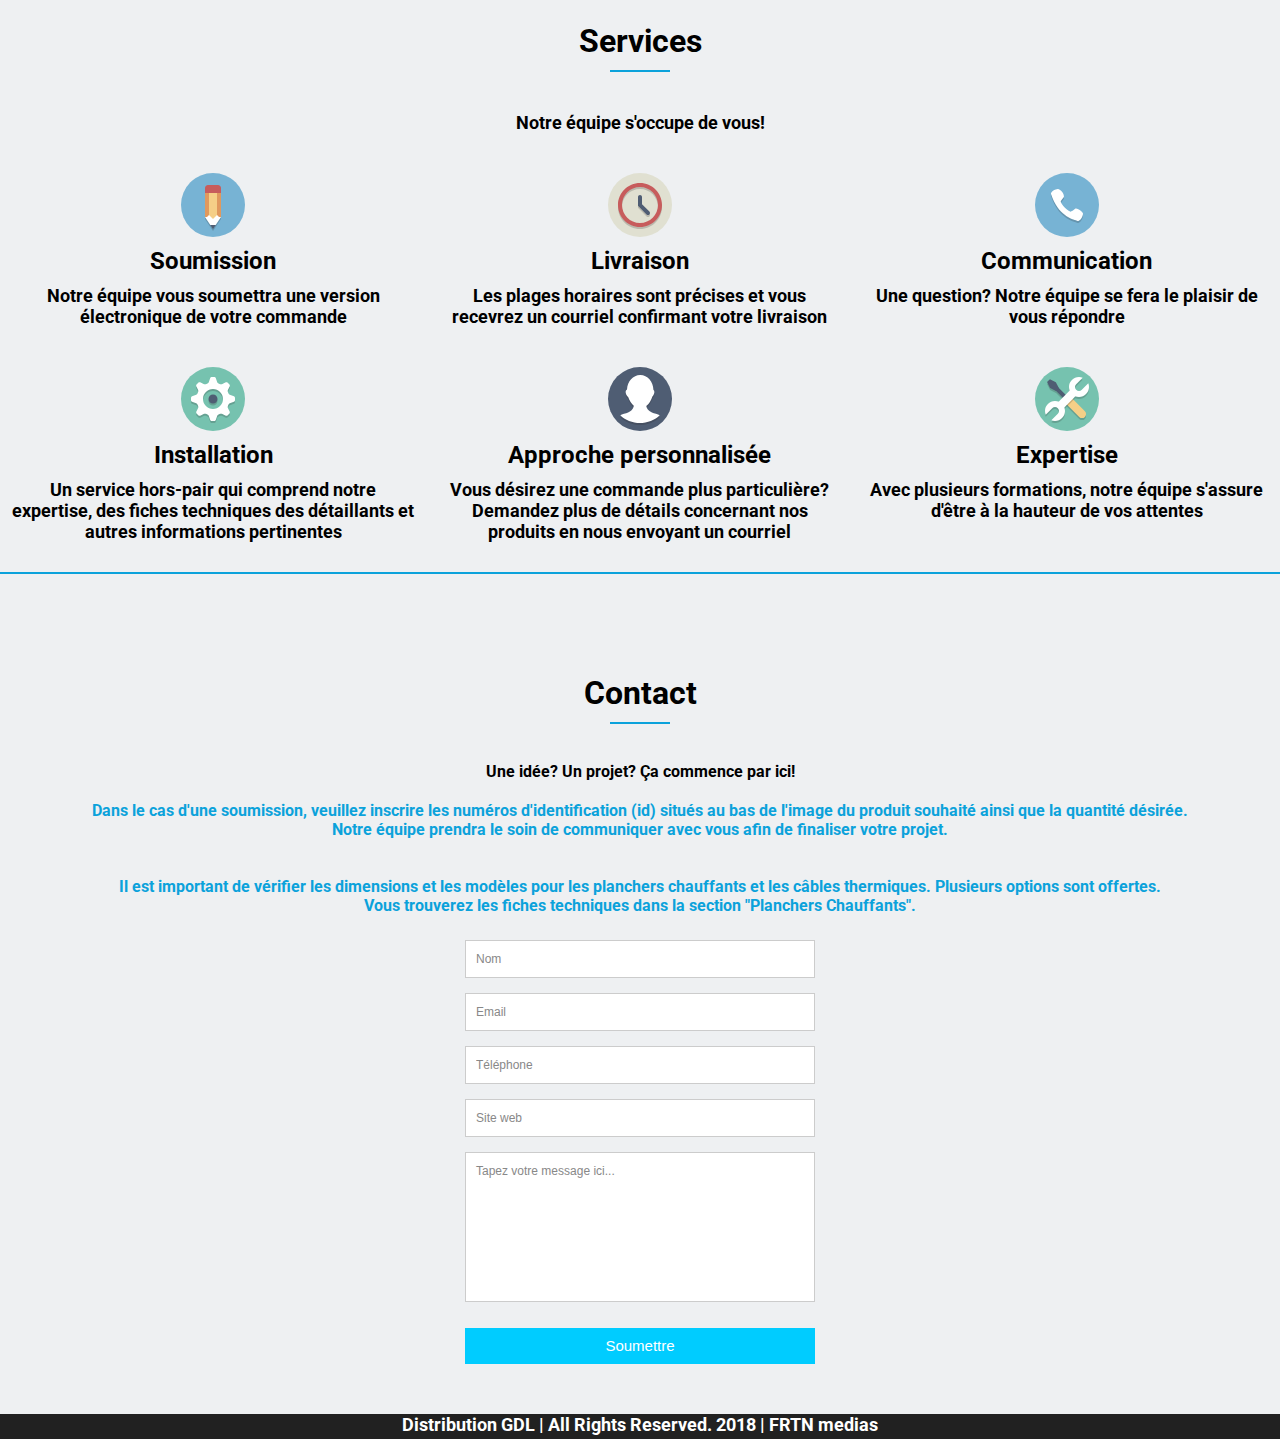
==== commit 4f4d6c77: "n" ====
--- a/index.html
+++ b/index.html
@@ -6,7 +6,6 @@
 	<meta http-equiv="X-UA-Compatible" content="ie=edge">
 	<link rel="stylesheet" href="css/style.css">
 	<link rel="stylesheet" href="css/animate.min.css">
-  <script src="js/jquery-1.11.2.min.js"></script>
 
 
 
@@ -254,22 +253,25 @@
 
 
 
-
+<script src="https://ajax.googleapis.com/ajax/libs/jquery/2.1.3/jquery.min.js"></script>
 <script src="main.js"></script>
 
 
 
 <script>
 
-window.onscroll = function() {scrollFunction()};
-
-function scrollFunction() {
-    if (document.body.scrollTop > 100 || document.documentElement.scrollTop > 100) {
-        document.getElementById("myBtn").style.display = "block";
-    } else {
-        document.getElementById("myBtn").style.display = "none";
-    }
-}
+
+    $(document).ready(function() {
+  $('a[href^="#"]').click(function() {
+      var target = $(this.hash);
+      if (target.length == 0) target = $('a[name="' + this.hash.substr(1) + '"]');
+      if (target.length == 0) target = $('html');
+      $('html, body').animate({ scrollTop: target.offset().top-120 }, 1000);
+      return false;
+  });
+});
+
+
 
 // When the user clicks on the button, scroll to the top of the document
 function topFunction() {
@@ -277,15 +279,15 @@
     document.documentElement.scrollTop = 0; // For Chrome, Firefox, IE and Opera
 }
 
-  function openSlideMenu(){
+function openSlideMenu(){
       document.getElementById("side-menu").style.width = "250px";
     }
-  function closeSlideMenu(){
+function closeSlideMenu(){
       document.getElementById("side-menu").style.width = "0";
     }
 
 	
-    $(function() {
+$(function() {
         var header = $(".navbar");
         var text = $(".navbar-in");
         var logo = $(".navElement");
--- a/css/style.css
+++ b/css/style.css
@@ -12,13 +12,15 @@
     box-sizing: border-box;
 }
 
-a:active,
+
 a:visited,
 a:link {
 	color: inherit;
 	text-decoration: none;
 }
-
+a:active {
+	color: #fff;
+}
 .header {
 	display: block;
 	height: 100vh;
@@ -42,39 +44,24 @@
 	background-color: red;
 }
 .navbar-in {
-	margin-left: auto;
-	margin-right: auto;
+	margin-left: 15px;
+	margin-right: 15px;
 	margin-top: 20px;
 	margin-bottom: 20px;
 	background: hidden;
-	max-width: 1100px;
-
-}
-.navbar-prod {
-	margin-left: auto;
-	margin-right: auto;
-	margin-top: 20px;
-	margin-bottom: 20px;
-	background: hidden;
-	max-width: 1100px;
-	display: grid;
-	grid-template-columns: 1fr 1fr 1fr 1fr 1fr 1fr;
-
-
-}
-
-.navbar-prod h2 {
-	background-color: #fff;
-	font-size: 150%;
-
-}
-.navbar-prod h2:hover {
-	background-color: #fff;
-	color: black;
+	max-width: 100%;
+
+}
+
+
+.navbar h2:hover {
+
 	border-bottom: solid 5px #0BA2DB;
 	transition: 0.3s;
 
 }
+
+
 
 
 
@@ -104,7 +91,7 @@
 .logo {
 	display: inline-block;
 	line-height: 60px;
-	margin-left: 20px;
+	margin-left: 10px;
 }
 #sidenav-logo {
 	max-width: 50px;
@@ -127,6 +114,10 @@
 	margin-left: 5px;
 
 }
+.logo p:hover {
+	color: #0BA2DB;
+	transition: 0.3s;
+}
 
 .main h2 {
 	text-align: center;
@@ -137,7 +128,7 @@
 	display: inline-block;
 	height: 60px;
 	width: auto;
-	padding: 0 18px 0 8px;
+	padding: 0 16px 0 4px;
 	float: right;
 
 }
@@ -148,7 +139,8 @@
 }
 .navElement h2 {
 	line-height: 60px;
-	font-size: 1rem;
+	font-size: 16px;
+	
 }
 
 
@@ -172,7 +164,7 @@
 
 .sub-txt-header {
 	
-	margin-top: 15px;
+	margin-top: 5px;
 	font-size: 26px;
 	text-align :center;
 	position: relative;
@@ -360,7 +352,7 @@
 }
 
 .card-img {
-	max-height: 300px;
+	max-height: 100%;
 }
 .sep {
 	margin-top: 0;
@@ -424,6 +416,8 @@
 	text-align: center;
 	font-size: 16px;
 	color: #0BA2DB;
+	padding-left: 25px;
+	padding-right: 25px;
 }
 
 .contact hr {
@@ -487,13 +481,23 @@
 	font-size: 18px;
 	text-align: center;
 	vertical-align: middle;
-	background: linear-gradient(330deg, #fff 0%, #0BA2DB 25%, #fff 50%, #0BA2DB 75%, #fff 100%);
-  	-webkit-background-clip: text;
- 	-webkit-text-fill-color: transparent;
+	color: #fff;
+	
   
 }
 
-
+    @media only screen and (max-width: 1180px) and (min-width: 750.1px)   {
+    .open-slide {
+	float: right;
+	padding: 15px 5px 5px 0;
+	height: auto;
+	display: block;
+	}
+	.navElement {
+		display: none;
+		transition: 0.5s;
+    	} 
+}
 
 
     @media only screen and (max-width: 750px)  {
@@ -904,23 +908,3 @@
 	color: #0BA2DB;
 }
 
-.download {
-	border: none; 
-    outline: none; 
-    text-decoration: none;
-	height: auto;
-	width: 100%;
-	text-align: center;
-	margin-bottom: 5px;
-}
-.download:hover,
-.download a:hover {
-	background-color: #0BA2DB;
-	color: #fff;
-	cursor: pointer;
-
-}
-.download a{
-	text-align: left;
-	color: #0BA2DB;
-}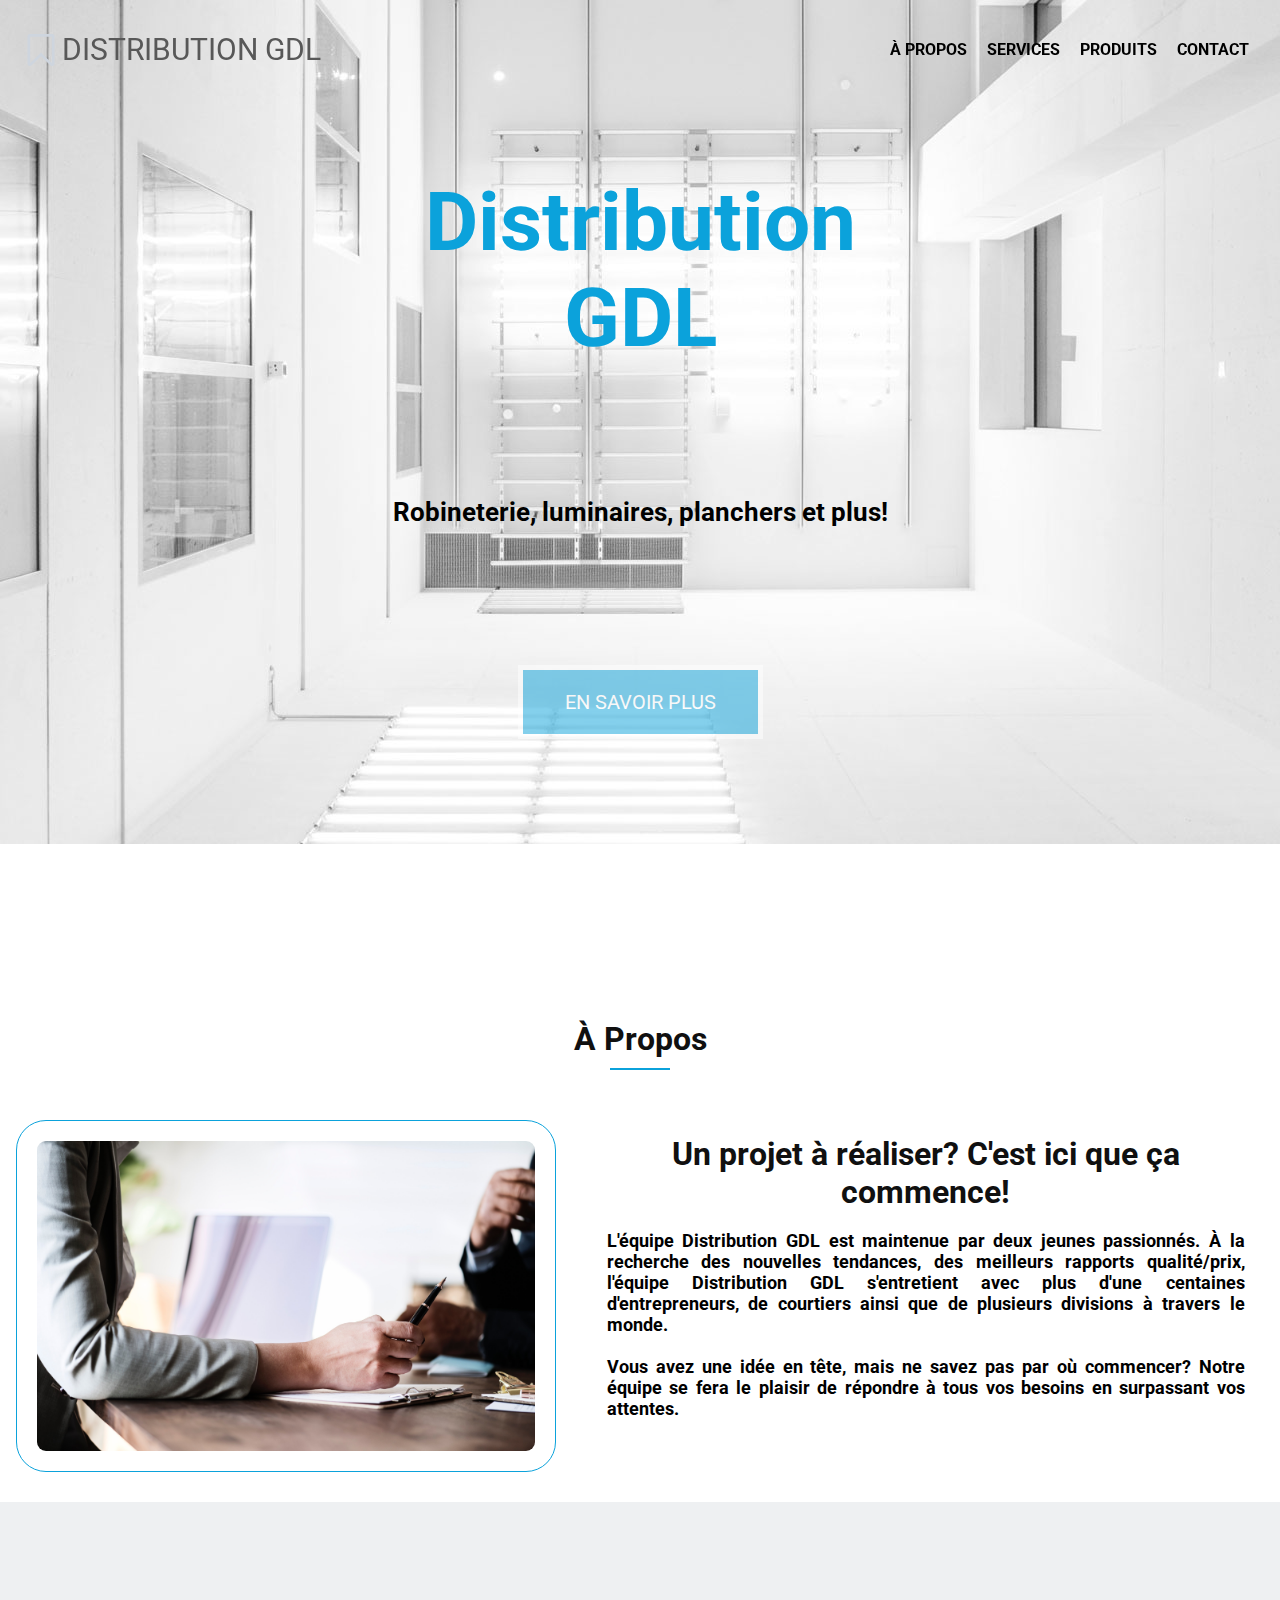
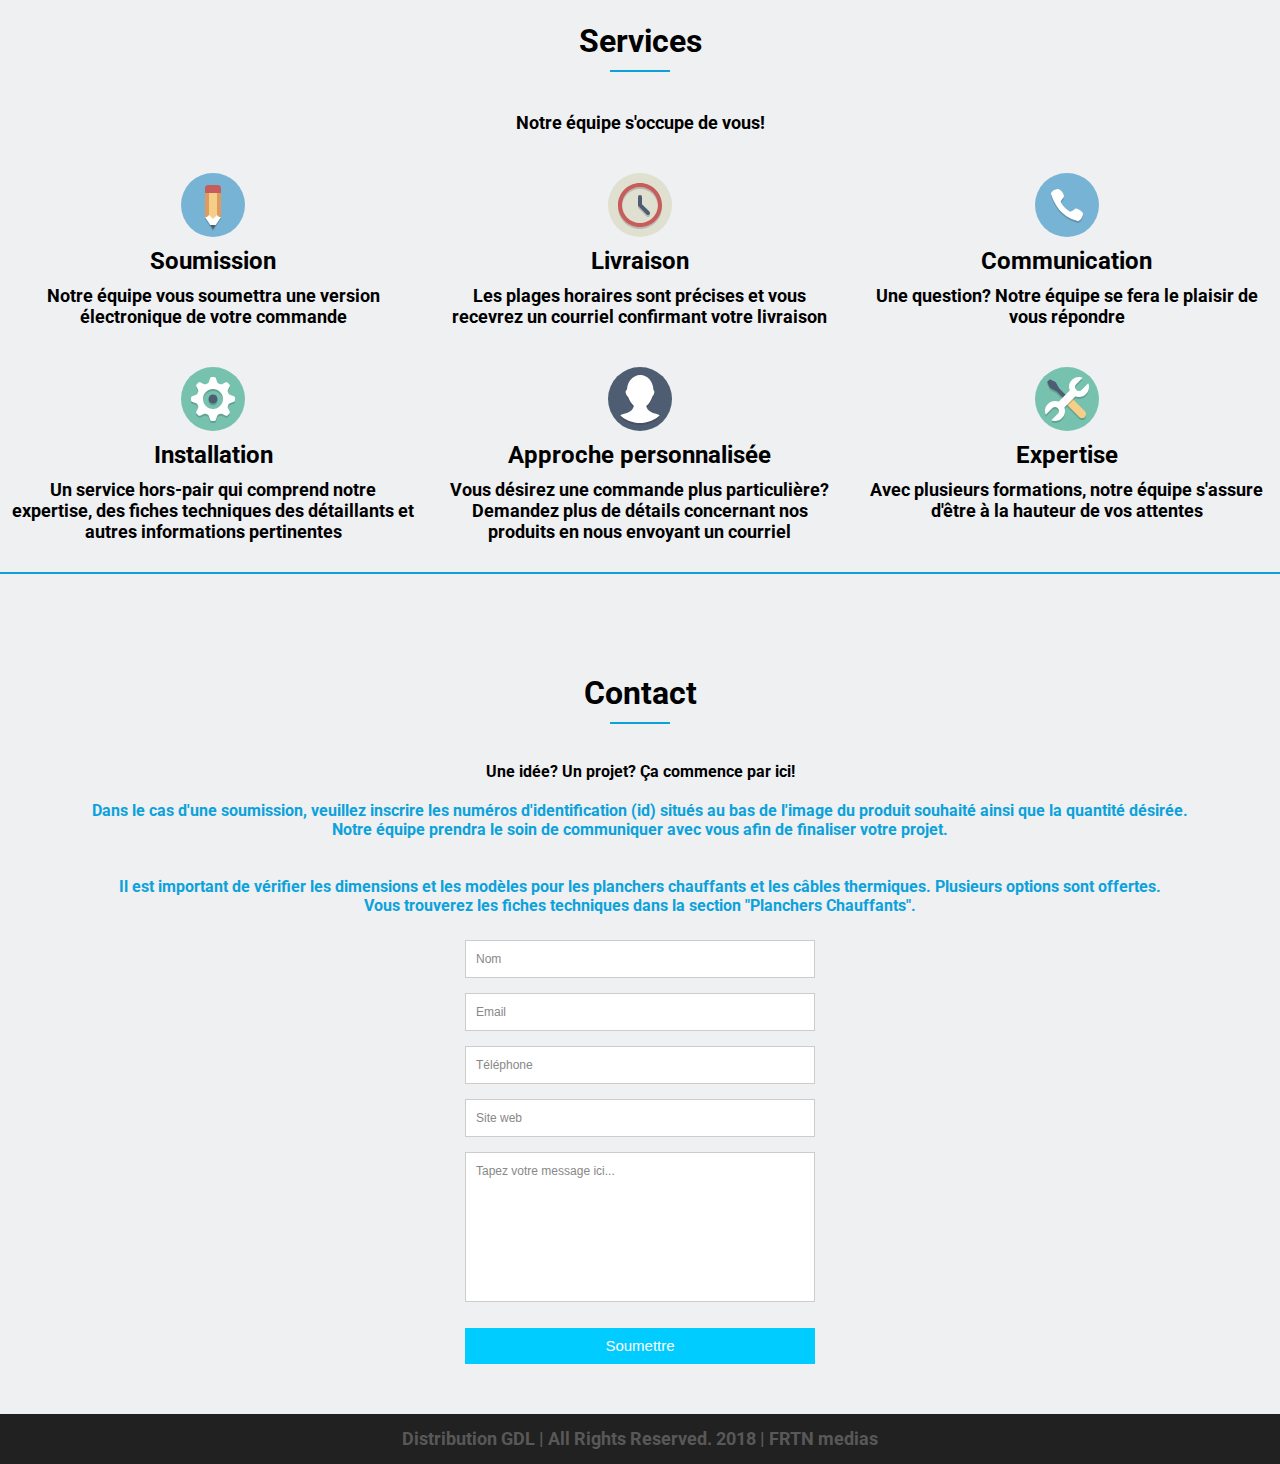
==== commit 5947fc23: "0.9" ====
--- a/index.html
+++ b/index.html
@@ -6,16 +6,9 @@
 	<meta http-equiv="X-UA-Compatible" content="ie=edge">
 	<link rel="stylesheet" href="css/style.css">
 	<link rel="stylesheet" href="css/animate.min.css">
-
-
-
-	<link href="https://fonts.googleapis.com/css?family=Roboto:300" rel="stylesheet">
+  <link href="https://fonts.googleapis.com/css?family=Roboto:300" rel="stylesheet">
+  <script src="https://ajax.googleapis.com/ajax/libs/jquery/2.1.3/jquery.min.js"></script>
 	<title>Distribution GDL</title>
-
-
-<!-- Bonjour ici Peo!-->
-
-
 
 </head>
 
@@ -88,7 +81,7 @@
 	</div>
 
 
-	<h1 class="main-txt-header animated fadeInDown">Distribution<br> GDL</h1>
+	<h1 class="main-txt-header animated fadeInDown">Distribution<br>GDL</h1>
 	<h2 class="sub-txt-header">Robineterie, luminaires, planchers et plus!</h2>
 	<div class="button-container">
 	<a href="#apropos" class="button">EN SAVOIR PLUS</a>
@@ -101,42 +94,24 @@
   <button onclick="topFunction()" id="myBtn" title="Go to top">&uarr;</button>
 	
 	<div id="apropos" class="content-1">
-					<h1>À Propos</h1>
-					<hr>
-				<div class="about">
-					
-					
-
+				<h1>À Propos</h1>
+				<hr>
+		<div class="about">
 					<div class="img-consult">
 						<img src="img/consult.jpg" alt="" >
 					</div>
-
-
-					<div class="about-content">
-						
-						<h1> Un projet à réaliser? C'est ici que ça commence! </h1>
-						<br>
-						<h2>L'équipe Distribution GDL est maintenue par deux jeunes passionnés. À la recherche des nouvelles tendances, des meilleurs rapports qualité/prix, l'équipe Distribution GDL s'entretient avec plus d'une centaines d'entrepreneurs, de courtiers ainsi que de plusieurs divisions à travers le monde.
-
-						<br> <br>
-
-						Vous avez une idée en tête, mais ne savez pas par où commencer? Notre équipe se fera le plaisir de répondre à tous vos besoins en surpassant vos attentes.
+					<div class="about-content">					
+						<h1> Un projet à réaliser? C'est ici que ça commence! </h1><br>
+						<h2>L'équipe Distribution GDL est maintenue par deux jeunes passionnés. À la recherche des nouvelles tendances, des meilleurs rapports qualité/prix, l'équipe Distribution GDL s'entretient avec plus d'une centaines d'entrepreneurs, de courtiers ainsi que de plusieurs divisions à travers le monde.<br> <br>Vous avez une idée en tête, mais ne savez pas par où commencer? Notre équipe se fera le plaisir de répondre à tous vos besoins en surpassant vos attentes.
 						</h2>
-
 					</div>
-
-				</div>
-	
+    </div>
 	</div>
-
 	<div id="services" class="content-2">
-
-				<div class="services">
-					
+				<div class="services">	
 					<h1>Services</h1>
 					<hr>
 					<h2>Notre équipe s'occupe de vous!</h2>
-
 				</div>	
         <div class="services-grid">
           <div class="ser1">
@@ -170,37 +145,18 @@
             <h1>Expertise</h1>
             <h2> Avec plusieurs formations, notre équipe s'assure d'être à la hauteur de vos attentes</h2>
           </div>
-          
-
-
-
         </div>
-
-	</div>
-
-
-
-				
-
-
-	<div id="contact" class="content-4">
-<hr class="sep">
-
-			<div class="contact">
-					
-					<h1>Contact</h1>
-					<hr>
-					<h2> Une idée? Un projet? Ça commence par ici! </h2>
-          <h3> Dans le cas d'une soumission, veuillez inscrire les numéros d'identification (id) situés au bas de l'image du produit souhaité ainsi que la quantité désirée. <br>
-           Notre équipe prendra le soin de communiquer avec vous afin de finaliser votre projet.</h3>
-          <br><br>
-           <h3> Il est important de vérifier les dimensions et les modèles pour les planchers chauffants et les câbles thermiques. Plusieurs options sont offertes.<br>
-           Vous trouverez les fiches techniques dans la section "Planchers Chauffants".</h3>
-
-
-
-
-
+  </div>
+<div id="contact" class="content-4">
+  <hr class="sep">
+    <div class="contact">
+			<h1>Contact</h1>
+			<hr>
+			<h2> Une idée? Un projet? Ça commence par ici! </h2>
+      <h3> Dans le cas d'une soumission, veuillez inscrire les numéros d'identification (id) situés au bas de l'image du produit souhaité ainsi que la quantité désirée. <br>Notre équipe prendra le soin de communiquer avec vous afin de finaliser votre projet.</h3><br><br>
+      <h3> Il est important de vérifier les dimensions et les modèles pour les planchers chauffants et les câbles thermiques. Plusieurs options sont offertes.<br>Vous trouverez les fiches techniques dans la section "Planchers Chauffants".
+      </h3>
+<!-- DÉBUT DU CONTACT FORM !-->
 <div class="container">  
   <form id="contactform" action="contactform.php" method="post">
 
@@ -227,41 +183,22 @@
     <fieldset>
       <button name="submit" type="submit" id="contact-submit" data-submit="...Sending">Soumettre</button>
     </fieldset>
-  </form>
-
-
- 
-  
+  </form> 
 </div>
-  
+<!-- FIN DU CONTACT FORM !-->
 </div>
-
-
-
-
-
-				
-
-			</div>	
-	
-</div>
-
+<!-- FIN DU CONTACT !-->
+</div>	
+<!-- FIN DU MAIN !-->
+
+<!-- DÉBUT FOOTER!-->
 <footer> 
   <h4> Distribution GDL | All Rights Reserved. 2018 | <a href="https://github.com/PeoFRTN">FRTN medias</a></h4>
 </footer>
-
-
-
-
-<script src="https://ajax.googleapis.com/ajax/libs/jquery/2.1.3/jquery.min.js"></script>
-<script src="main.js"></script>
-
-
+<!-- FIN DU FOOTER!-->
 
 <script>
-
-
-    $(document).ready(function() {
+$(document).ready(function() {
   $('a[href^="#"]').click(function() {
       var target = $(this.hash);
       if (target.length == 0) target = $('a[name="' + this.hash.substr(1) + '"]');
@@ -311,9 +248,5 @@
 </script>
 
 
-
-
-
-
 </body>
 </html>
--- a/css/style.css
+++ b/css/style.css
@@ -11,8 +11,6 @@
     -moz-box-sizing: border-box;
     box-sizing: border-box;
 }
-
-
 a:visited,
 a:link {
 	color: inherit;
@@ -53,6 +51,33 @@
 
 }
 
+.nav {
+	float:right;
+
+}
+
+.dropdown {
+	display: none;
+	list-style: none;
+	position: absolute;
+	width: 197px;
+	background-color: #212121;
+	opacity: 0.9;
+	right: 0;
+
+}
+
+.dropdown li {
+	padding: 15px;
+}
+.dropdown li a {
+	color: #fff;
+	font-size: 18px;
+}
+.dropdown li a:hover {
+	color: #0BA2DB;
+	
+}
 
 .navbar h2:hover {
 
@@ -62,6 +87,15 @@
 }
 
 
+.nav li:hover ul { 
+    right: 0;
+    display: block;
+
+}
+
+.nav li:hover ul li a:hover { /* Here we define the most explicit hover states--what happens when you hover each individual link. */
+    display: block;
+}
 
 
 
@@ -168,7 +202,7 @@
 	font-size: 26px;
 	text-align :center;
 	position: relative;
-	top: 40%;
+	top: 35%;
 	transform: translateY(-50%);
 	-webkit-transform: translateY(-50%);
 	-ms-transform: translateY(-50%);
@@ -182,11 +216,15 @@
 	-webkit-transform: translateY(-50%);
 	-ms-transform: translateY(-50%);
 }
+.button-container a{
+	color: #fff;
+}
 
 .button {
     background-color: #0BA2DB;
-    border: none;
-    color: #101010;
+    opacity: 0.5;
+    border: solid 5px #fff;
+    color: #fff;
     padding: 20px 42px;
     text-align: center;
     text-decoration: none;
@@ -196,6 +234,7 @@
     float: center;
     transition: 0.8s;
     margin-top: 50px;
+    top: 900px;
 
 }
 
@@ -472,7 +511,7 @@
 
 footer {
 	width: 100%;
-	height: 25px;
+	height: 50px;
 	background-color: #212121;
 	bottom: 0;
 
@@ -481,26 +520,17 @@
 	font-size: 18px;
 	text-align: center;
 	vertical-align: middle;
-	color: #fff;
-	
-  
-}
-
-    @media only screen and (max-width: 1180px) and (min-width: 750.1px)   {
-    .open-slide {
-	float: right;
-	padding: 15px 5px 5px 0;
-	height: auto;
-	display: block;
-	}
-	.navElement {
-		display: none;
-		transition: 0.5s;
-    	} 
-}
+	color: #585858;
+	line-height: 50px;
+
+}
+
 
 
     @media only screen and (max-width: 750px)  {
+    .modal-content {
+        width: 100%;
+    }
     .about {
 
         grid-template-columns: 1fr;
@@ -568,7 +598,7 @@
 		text-align :center;
 		position: relative;
 		overflow: hidden;
-		top: 40%;
+		top: 30%;
 		transform: translateY(-50%);
 		-webkit-transform: translateY(-50%);
 		-ms-transform: translateY(-50%);
@@ -773,11 +803,10 @@
 .modal-content {
     margin: auto;
     display: block;
-    width: 80%;
-    max-width: 100%;
-
-    
-}
+    max-width: 80%;
+  
+}
+
 #caption {
     margin: auto;
     display: block;
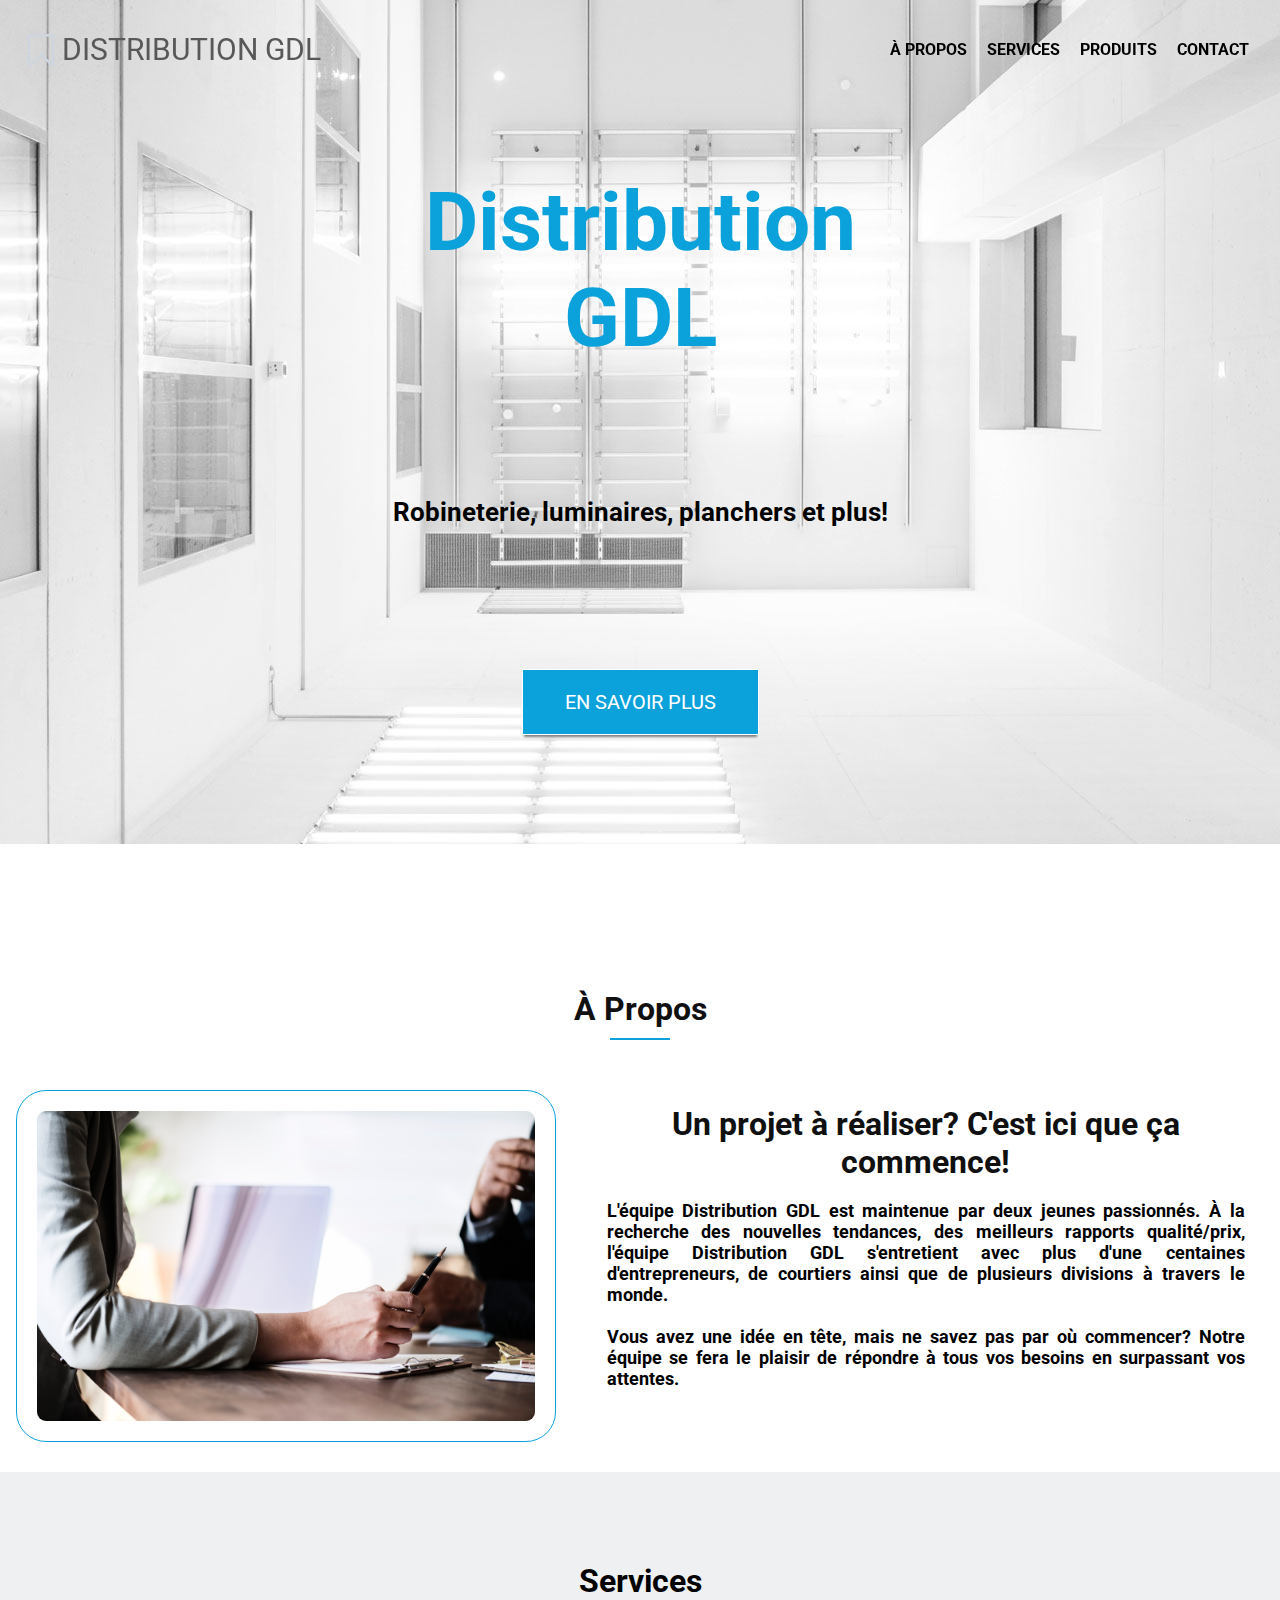
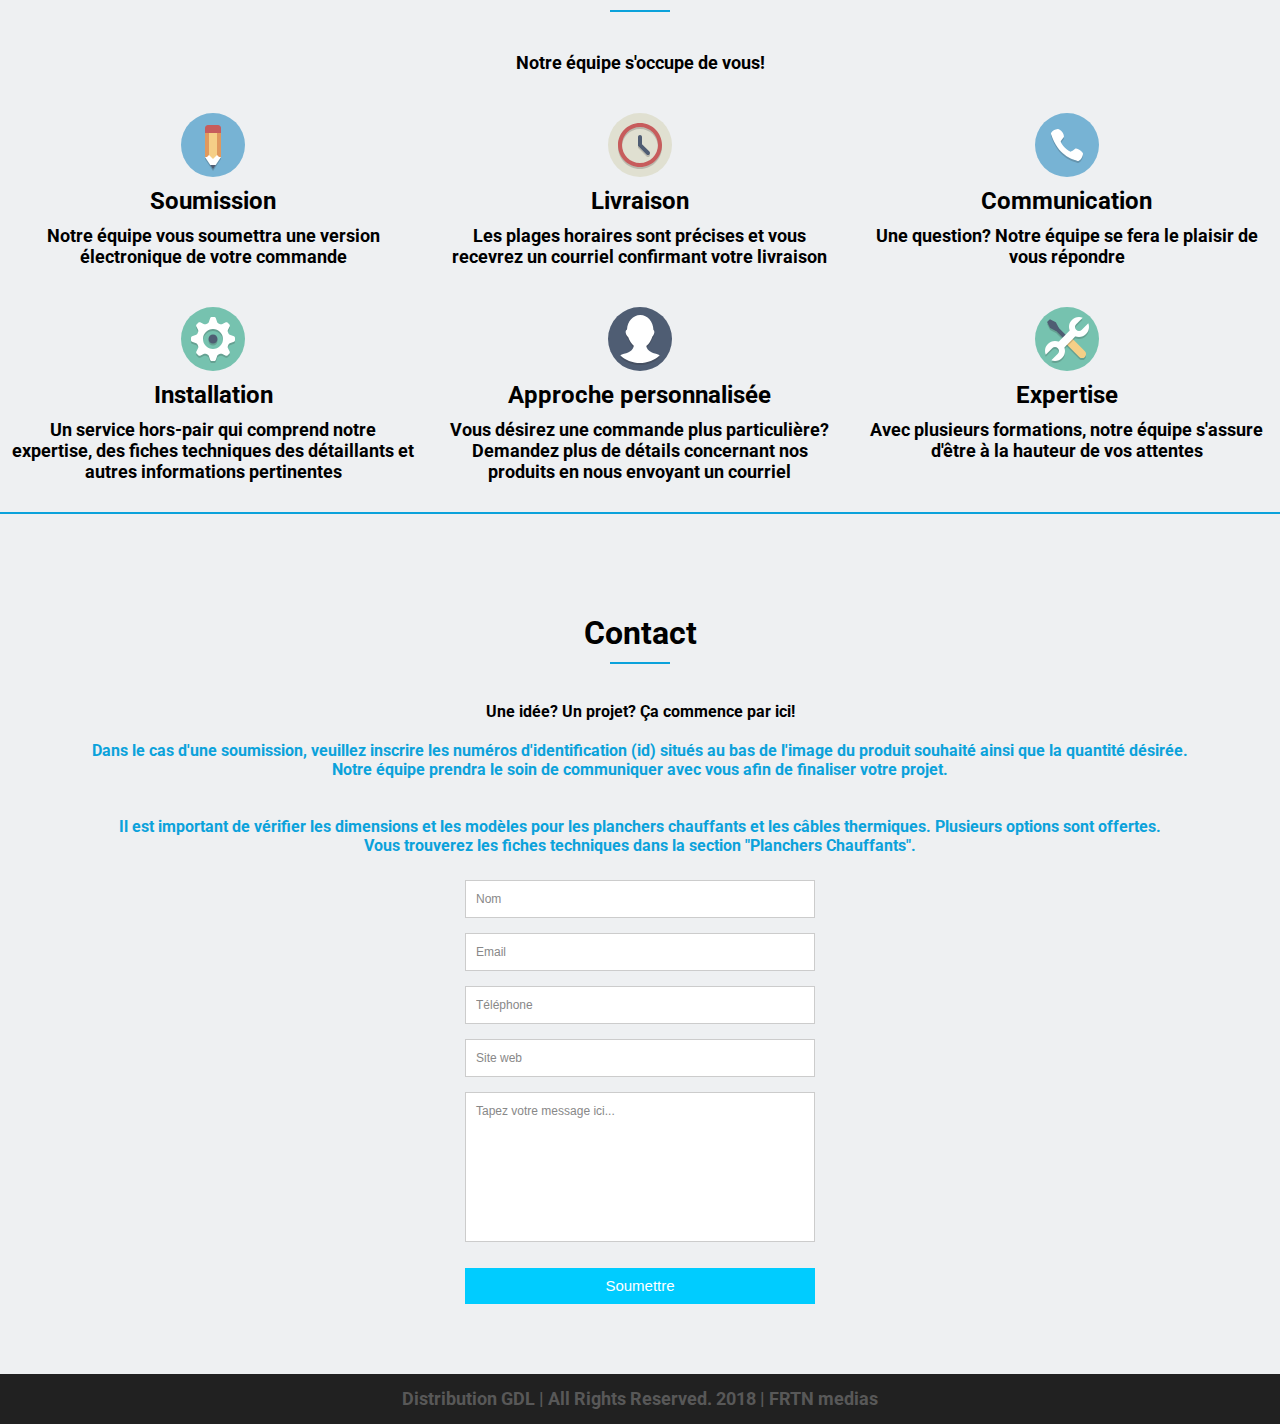
==== commit 64f29f35: "scroll" ====
--- a/index.html
+++ b/index.html
@@ -25,7 +25,7 @@
 
 			<div class="logo">
 				<img src="img/planning.svg" alt="" >
-				<p>DISTRIBUTION GDL</p>
+				<a href="index.html"><p>DISTRIBUTION GDL</p></a>
 			</div>
 
             <span class="open-slide">
@@ -203,7 +203,7 @@
       var target = $(this.hash);
       if (target.length == 0) target = $('a[name="' + this.hash.substr(1) + '"]');
       if (target.length == 0) target = $('html');
-      $('html, body').animate({ scrollTop: target.offset().top-120 }, 1000);
+      $('html, body').animate({ scrollTop: target.offset().top-50 }, 1000);
       return false;
   });
 });
--- a/css/style.css
+++ b/css/style.css
@@ -222,8 +222,8 @@
 
 .button {
     background-color: #0BA2DB;
-    opacity: 0.5;
-    border: solid 5px #fff;
+    opacity: 1;
+    border: solid 1px #fff;
     color: #fff;
     padding: 20px 42px;
     text-align: center;
@@ -235,12 +235,14 @@
     transition: 0.8s;
     margin-top: 50px;
     top: 900px;
+    -webkit-box-shadow: 0 4px 2px -2px gray;
+	-moz-box-shadow: 0 4px 2px -2px gray;
+	box-shadow: 0 4px 2px -2px gray;
 
 }
 
 .button:hover {
-    opacity: 0.8;
-    border-radius: 11px;
+    opacity: 0.7;
 
 }
 
@@ -248,13 +250,13 @@
 	height: 100%;
 	background-color: #fff;
 	padding-bottom: 30px;
-	padding-top: 60px;
+	padding-top: 30px;
 
 }
 .content-2 {
 	height: auto;
 	background-color: #eef0f2;
-	padding-top: 60px;
+	padding-top: 30px;
 }
 .content-3 {
 	height: auto;
@@ -266,7 +268,7 @@
 	margin-top: 0;
 	height: 100%;
 	background-color: #eef0f2;
-	padding-bottom: 10px;
+	padding-bottom: 30px;
 	
 }
 .about {
@@ -609,7 +611,6 @@
 			grid-template-columns: repeat(2, 1fr);
 
 	}
-
 	.services-grid h1 {
 
 	font-size: 18px;
@@ -618,12 +619,7 @@
 	.services-grid h2 {
 
 	font-size: 12px;
-	
-
-
-	}
-
-
+	}
 	.pg {
 		width: 100%;
 	}
@@ -633,7 +629,6 @@
  	 margin: 0 auto;
  	 float: left;
   	border: 0.2em solid #f9f9f9;
-
 	}
 	.grid1 p {
 		margin-top: 0px;
@@ -657,16 +652,14 @@
 	margin: 10px 20px 20px 20px;
 	overflow: hidden;
 	padding-bottom: 20px;
-
-}
-
-
+	}
+	footer h4 {
+		font-size: 12px;
+	}
 	#sepa {
 		display: none;
 	}
-
 	#myBtn {
-
     font-size: 15px; 
 }
 
@@ -674,7 +667,6 @@
     background-color: #0BA2DB;
     transition: 0.2s;
     transform: scale(1.20);
-
 }
 
 
@@ -700,7 +692,11 @@
 	
 }
 
-#contactform input[type="text"], #contactform input[type="email"], #contactform input[type="tel"], #contactform input[type="url"], #contactform textarea, #contactform button[type="submit"] { font:400 12px/16px "Open Sans", Helvetica, Arial, sans-serif; }
+#contactform input[type="text"],
+#contactform input[type="email"],
+#contactform input[type="tel"],
+#contactform input[type="url"], #contactform textarea,
+#contactform button[type="submit"] { font:400 12px/16px "Open Sans", Helvetica, Arial, sans-serif; }
 
 #contactform {
 	background: #eef0f2;
@@ -716,7 +712,11 @@
 	width: 100%;
 }
 
-#contactform input[type="text"], #contactform input[type="email"], #contactform input[type="tel"], #contactform input[type="url"], #contactform textarea {
+#contactform input[type="text"],
+#contactform input[type="email"],
+#contactform input[type="tel"],
+#contactform input[type="url"],
+#contactform textarea {
 	width:100%;
 	border:1px solid #CCC;
 	background:#FFF;
@@ -724,7 +724,11 @@
 	padding:10px;
 }
 
-#contactform input[type="text"]:hover, #contactform input[type="email"]:hover, #contactform input[type="tel"]:hover, #contactform input[type="url"]:hover, #contactform textarea:hover {
+#contactform input[type="text"]:hover,
+#contactform input[type="email"]:hover,
+#contactform input[type="tel"]:hover,
+#contactform input[type="url"]:hover,
+#contactform textarea:hover {
 	-webkit-transition:border-color 0.3s ease-in-out;
 	-moz-transition:border-color 0.3s ease-in-out;
 	transition:border-color 0.3s ease-in-out;
@@ -757,7 +761,8 @@
 
 #contactform button[type="submit"]:active { box-shadow:inset 0 1px 3px rgba(0, 0, 0, 0.5); }
 
-#contactform input:focus, #contactform textarea:focus {
+#contactform input:focus,
+#contactform textarea:focus {
 	outline:0;
 	border:1px solid #999;
 }
@@ -792,8 +797,8 @@
     padding-top: 100px; /* Location of the box */
     left: 0;
     top: 0;
-    width: 100%; /* Full width */
-    height: 100%; /* Full height */
+    width: 100vw; /* Full width */
+    height: 100vh; /* Full height */
     overflow: auto; /* Enable scroll if needed */
     background-color: rgb(0,0,0); /* Fallback color */
     background-color: rgba(0,0,0,0.9); /* Black w/ opacity */
@@ -803,7 +808,8 @@
 .modal-content {
     margin: auto;
     display: block;
-    max-width: 80%;
+    max-width: 100%;
+    max-height: 100vh;
   
 }
 
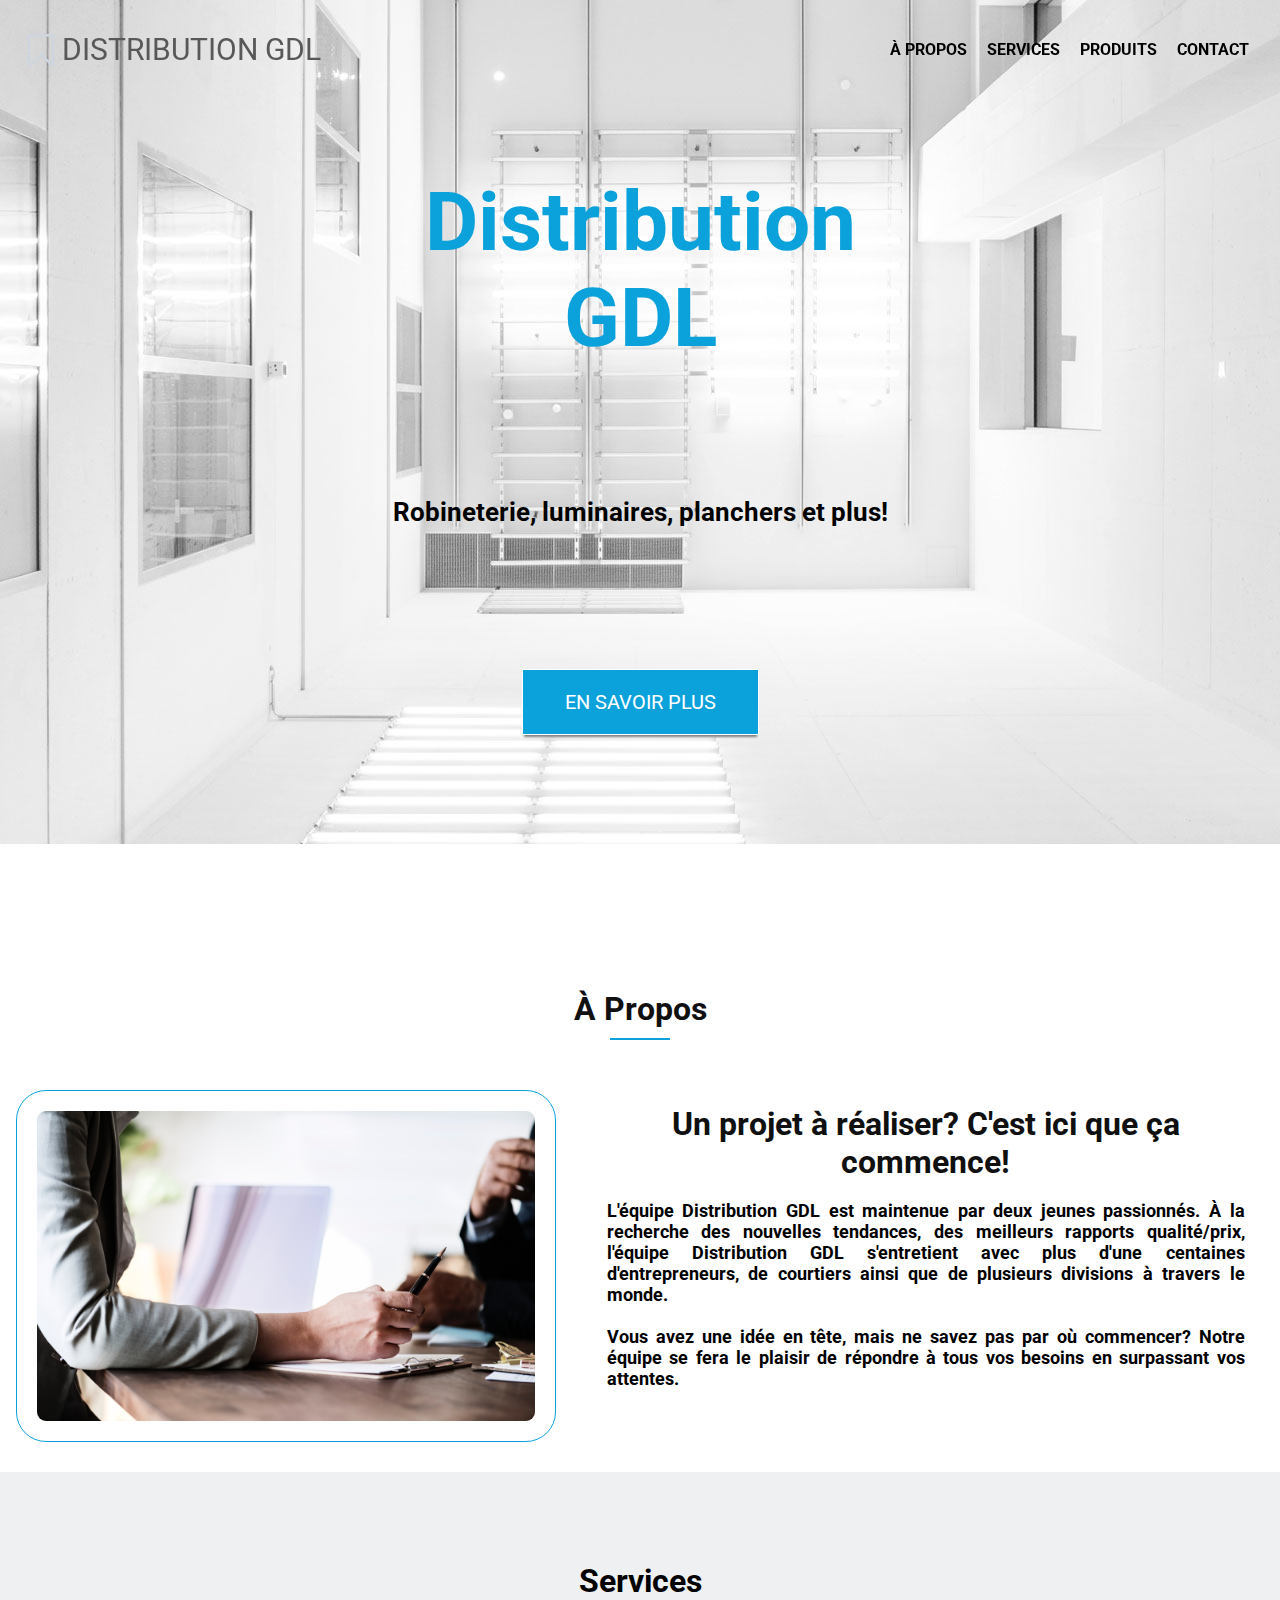
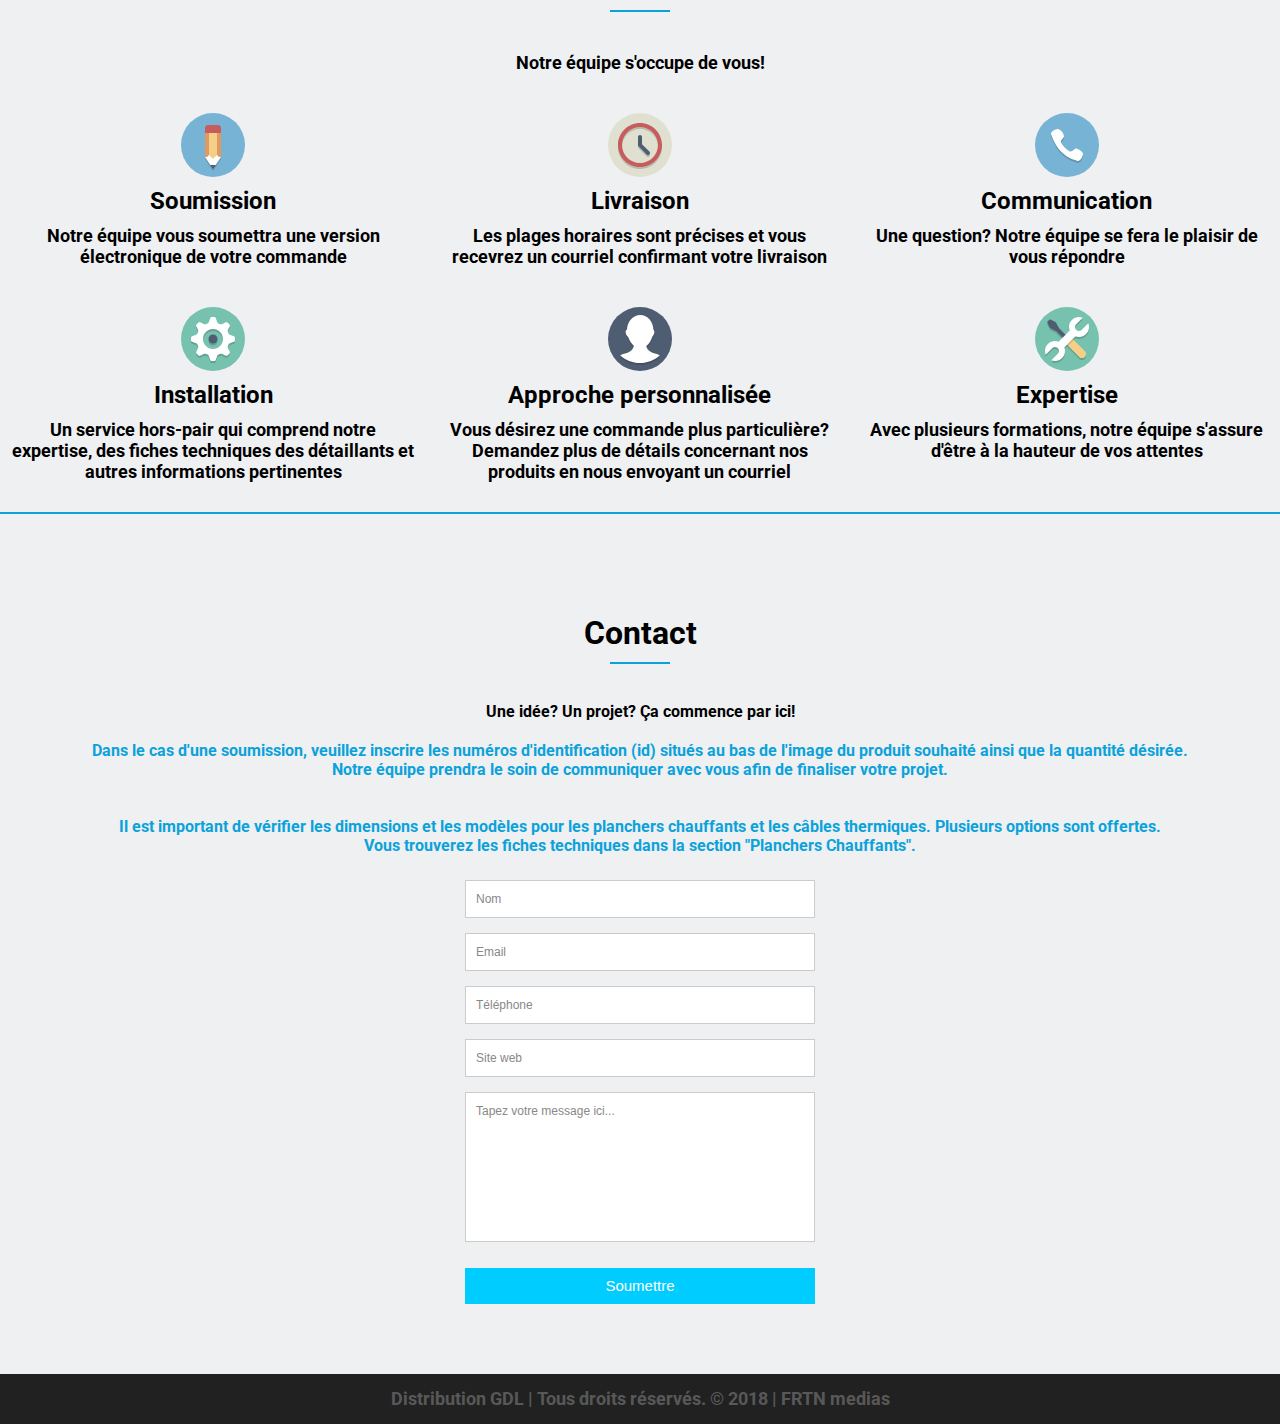
==== commit bac78e65: "n" ====
--- a/index.html
+++ b/index.html
@@ -193,7 +193,7 @@
 
 <!-- DÉBUT FOOTER!-->
 <footer> 
-  <h4> Distribution GDL | All Rights Reserved. 2018 | <a href="https://github.com/PeoFRTN">FRTN medias</a></h4>
+  <h4> Distribution GDL | Tous droits réservés. &copy; 2018 | <a href="https://github.com/PeoFRTN">FRTN medias</a></h4>
 </footer>
 <!-- FIN DU FOOTER!-->
 
--- a/css/style.css
+++ b/css/style.css
@@ -246,6 +246,39 @@
 
 }
 
+.navbar-prod h2 {
+    background-color: #fff;
+    font-size: 14px;
+
+}
+.navbar-prod h2:hover {
+    background-color: #0BA2DB;
+    opacity: 0.8;
+    color: #fff;
+    transition: 0.3s;
+    transform: scale(1.2);
+    -webkit-box-shadow: 0 4px 2px -2px gray;
+	-moz-box-shadow: 0 4px 2px -2px gray;
+	box-shadow: 0 4px 2px -2px gray;
+
+
+}
+
+
+.navbar-prod {
+    margin-left: auto;
+    margin-right: auto;
+    margin-top: 5px;
+    margin-bottom: 5px;
+    background: hidden;
+    max-width: 1100px;
+    display: grid;
+    grid-template-columns: repeat(5, 1fr);
+    grid-template-rows: repeat(2, 1fr);
+
+
+}
+
 .content-1 {
 	height: 100%;
 	background-color: #fff;
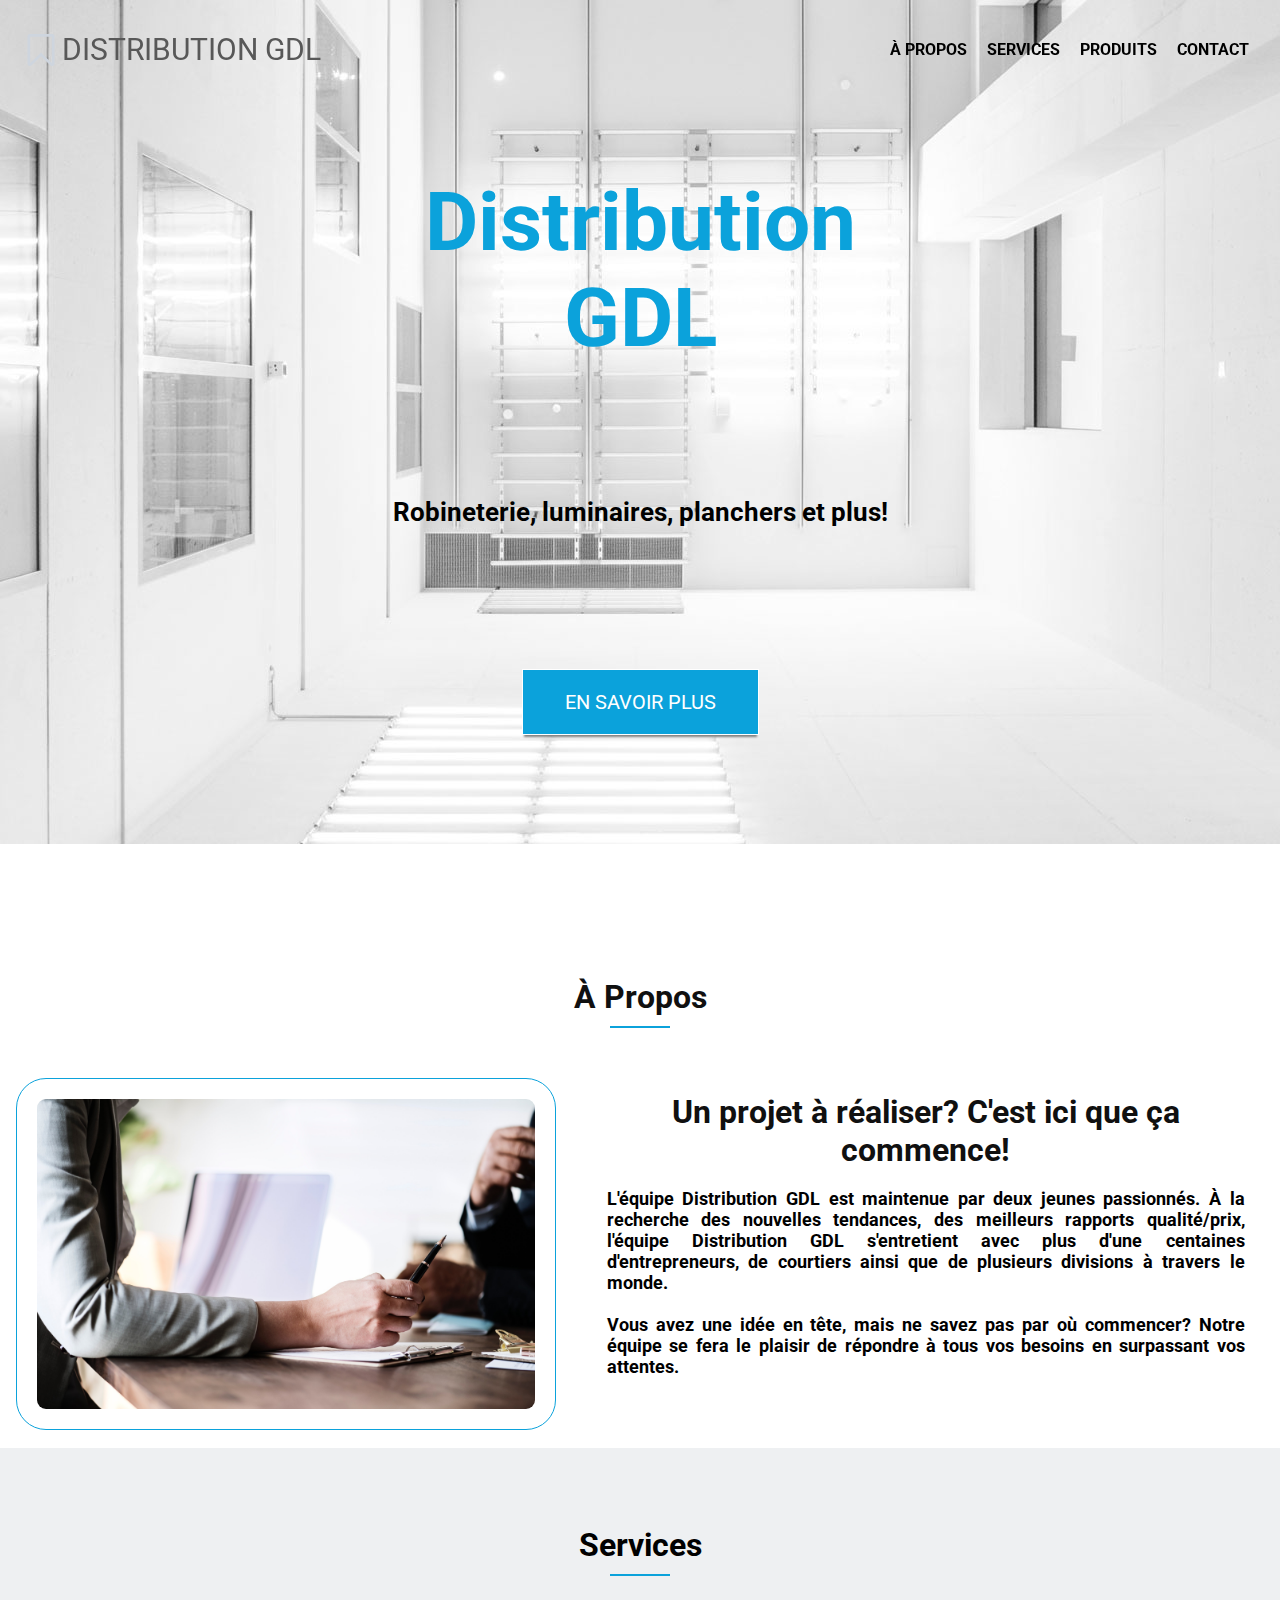
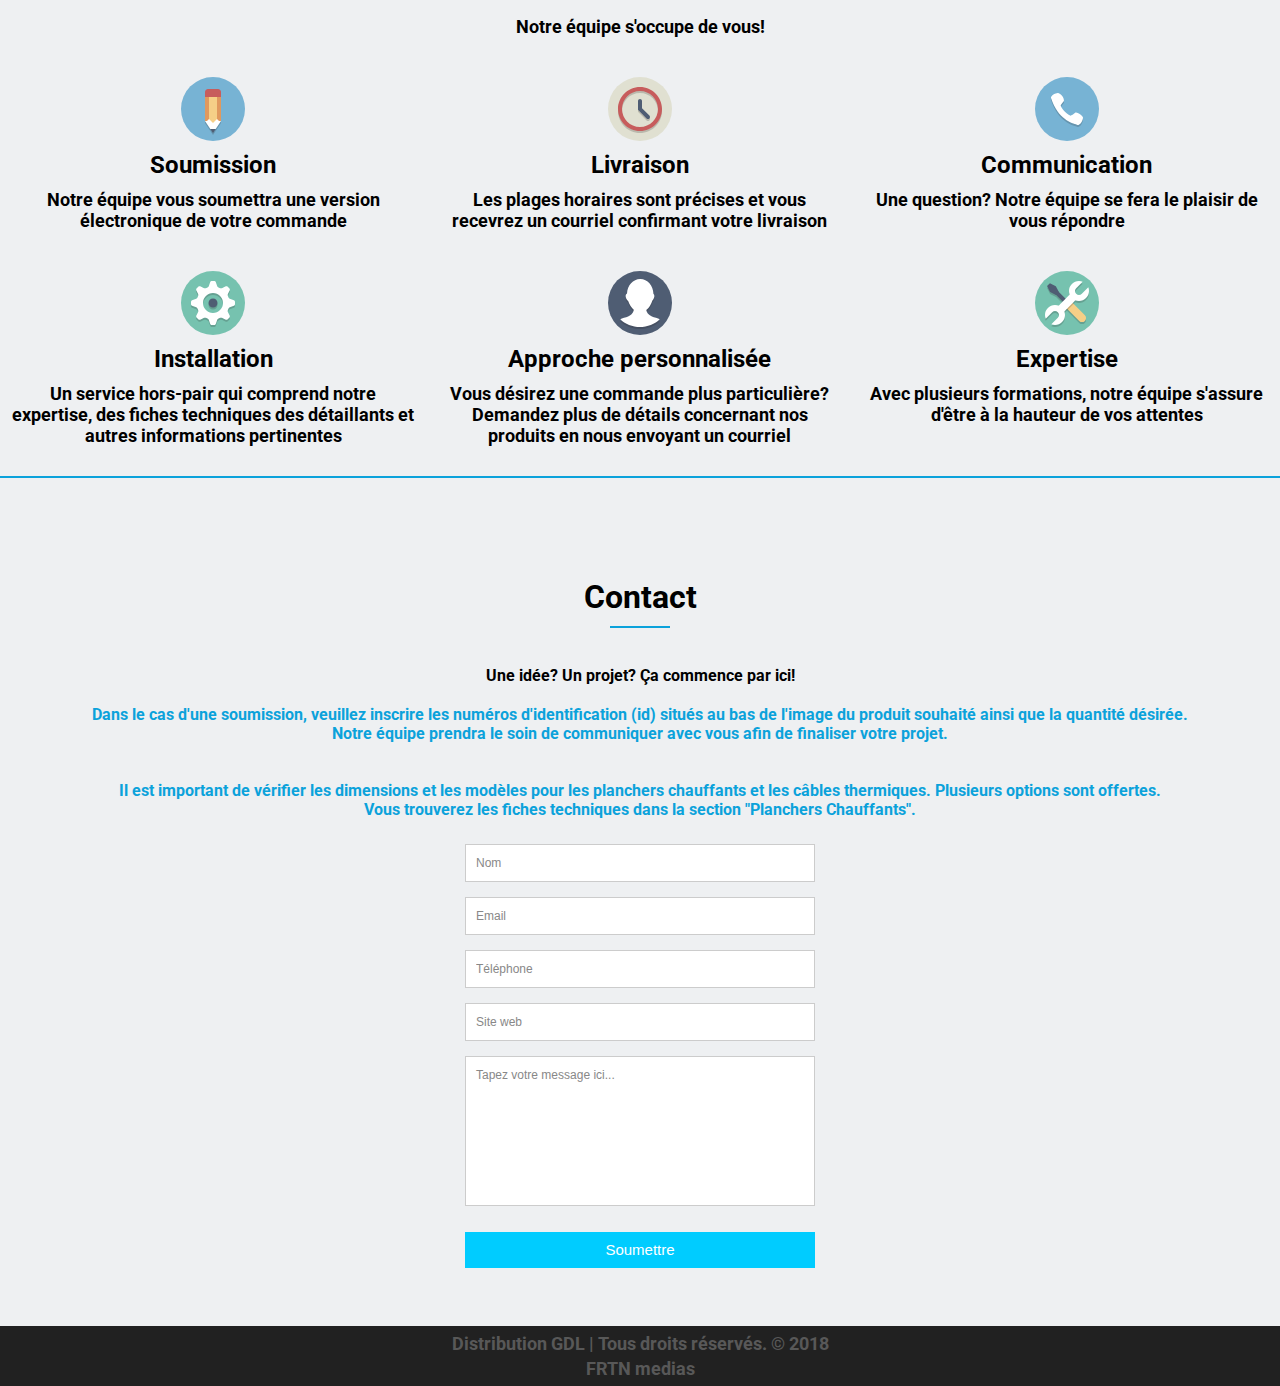
==== commit 531818e7: "n" ====
--- a/index.html
+++ b/index.html
@@ -8,7 +8,10 @@
 	<link rel="stylesheet" href="css/animate.min.css">
   <link href="https://fonts.googleapis.com/css?family=Roboto:300" rel="stylesheet">
   <script src="https://ajax.googleapis.com/ajax/libs/jquery/2.1.3/jquery.min.js"></script>
-	<title>Distribution GDL</title>
+	<title>Distribution GDL - Robineteries, luminaires, planchers et plus!</title>
+  <meta name="description" content="Distribution GDL - robineterie, luminaires, quartz, quincaillerie et plus encore.">
+  <meta name="keywords" content="Distribution,Installation,Entrepreneur,Luminaires,Comptoirs,Cuisine,Lavabo,Bain,Quincaillerie,Quartz,Robineterie">
+
 
 </head>
 
@@ -162,20 +165,20 @@
 
     <fieldset>
       <input placeholder="Nom" type="text" tabindex="1" name="name" required >
-      <span class="error"><?= $name_error ?></span>
+      
     </fieldset>
 
     <fieldset>
       <input placeholder="Email" type="text" name="email" tabindex="2" >
-      <span class="error"><?= $email_error ?></span>
+      
     </fieldset>
     <fieldset>
       <input placeholder="Téléphone" type="tel" name="phone" tabindex="3" >
-      <span class="error"><?= $phone_error ?></span>
+      
     </fieldset>
     <fieldset>
       <input placeholder="Site web" type="text" name="url" tabindex="4" >
-      <span class="error"><?= $url_error ?></span>
+      
     </fieldset>
     <fieldset>
       <textarea placeholder="Tapez votre message ici..." tabindex="5" name="message"></textarea>
@@ -189,11 +192,12 @@
 </div>
 <!-- FIN DU CONTACT !-->
 </div>	
+</div>
 <!-- FIN DU MAIN !-->
 
 <!-- DÉBUT FOOTER!-->
 <footer> 
-  <h4> Distribution GDL | Tous droits réservés. &copy; 2018 | <a href="https://github.com/PeoFRTN">FRTN medias</a></h4>
+  <h4> Distribution GDL | Tous droits réservés. &copy; 2018 <br><a href="https://github.com/PeoFRTN">FRTN medias </a></h4>
 </footer>
 <!-- FIN DU FOOTER!-->
 
--- a/css/style.css
+++ b/css/style.css
@@ -282,14 +282,14 @@
 .content-1 {
 	height: 100%;
 	background-color: #fff;
-	padding-bottom: 30px;
-	padding-top: 30px;
+	padding-bottom: 18px;
+	padding-top: 18px;
 
 }
 .content-2 {
 	height: auto;
 	background-color: #eef0f2;
-	padding-top: 30px;
+	padding-top: 18px;
 }
 .content-3 {
 	height: auto;
@@ -301,7 +301,7 @@
 	margin-top: 0;
 	height: 100%;
 	background-color: #eef0f2;
-	padding-bottom: 30px;
+	padding-bottom: 18px;
 	
 }
 .about {
@@ -546,17 +546,18 @@
 
 footer {
 	width: 100%;
-	height: 50px;
+	height: auto;
 	background-color: #212121;
 	bottom: 0;
 
 }
 footer h4 {
+	padding: 5px 2px 5px 2px;
 	font-size: 18px;
 	text-align: center;
 	vertical-align: middle;
 	color: #585858;
-	line-height: 50px;
+	line-height: 25px;
 
 }
 
@@ -687,7 +688,7 @@
 	padding-bottom: 20px;
 	}
 	footer h4 {
-		font-size: 12px;
+		font-size: 10px;
 	}
 	#sepa {
 		display: none;
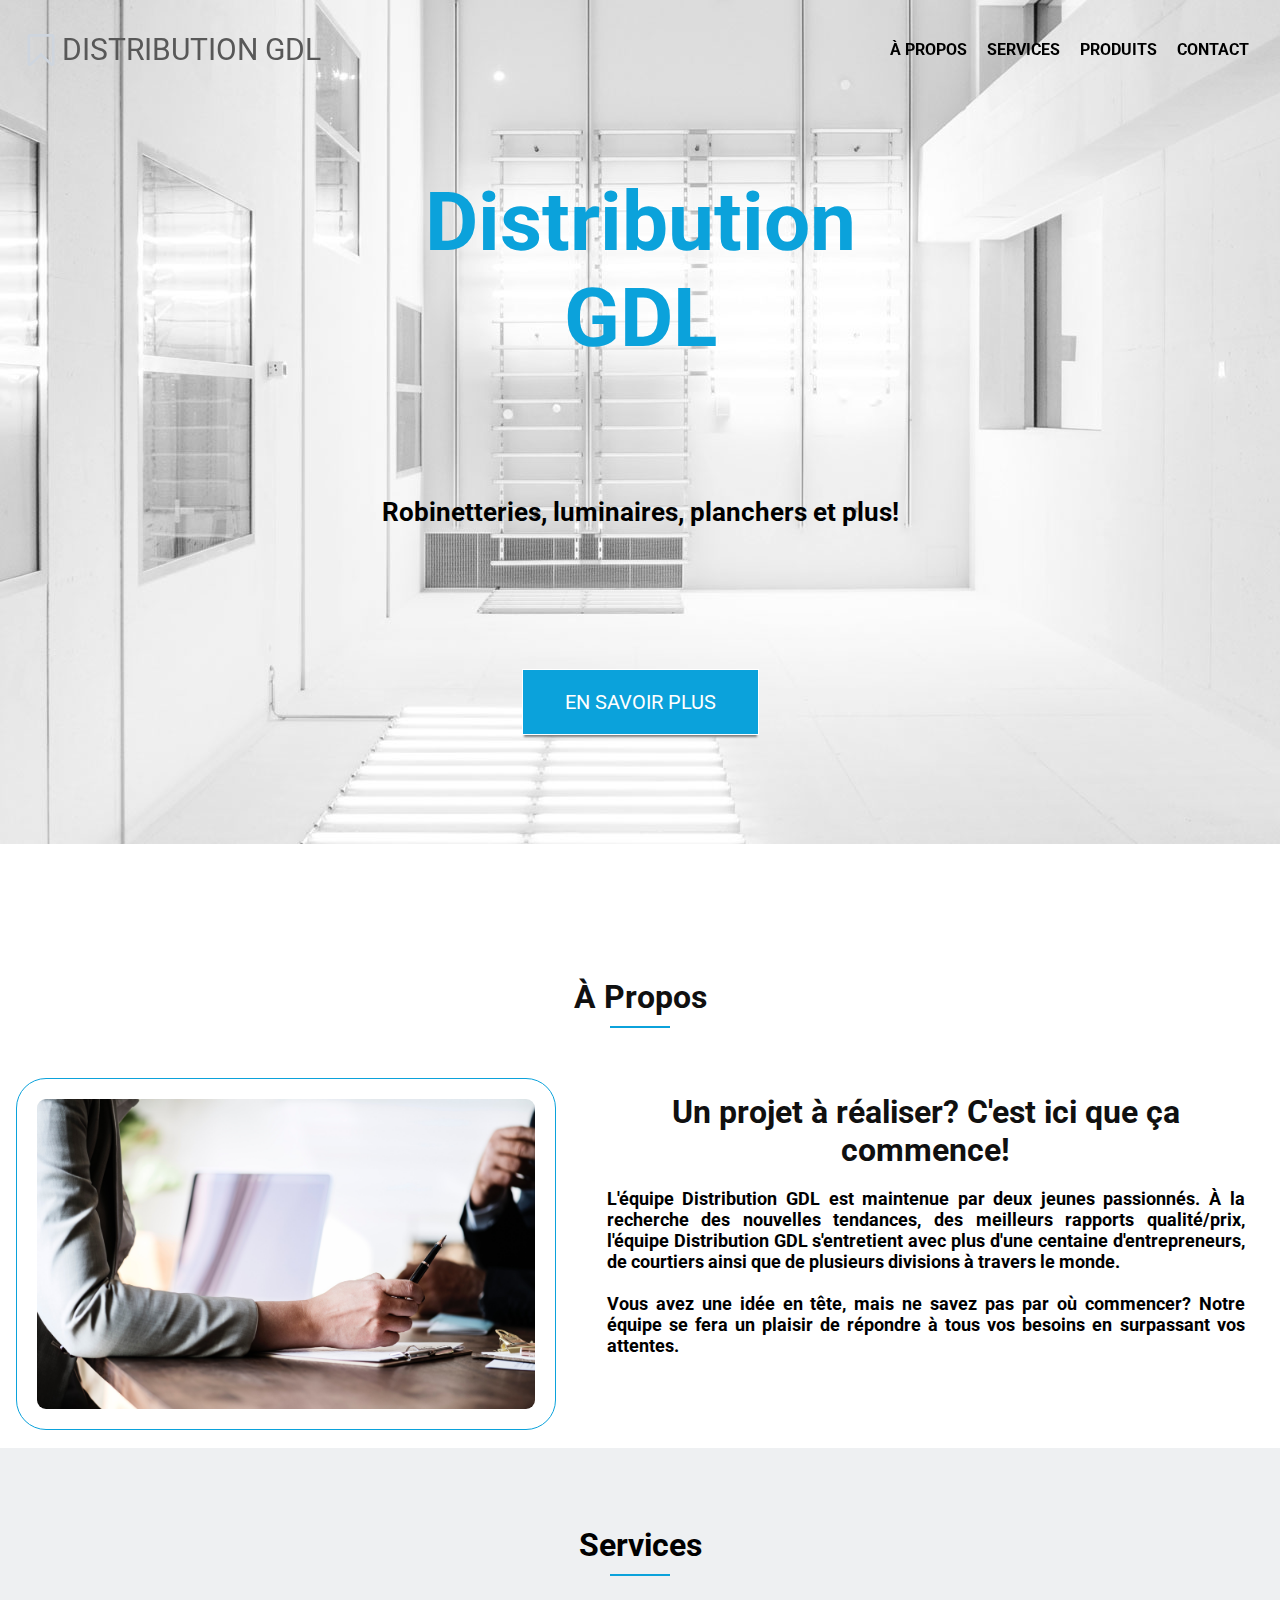
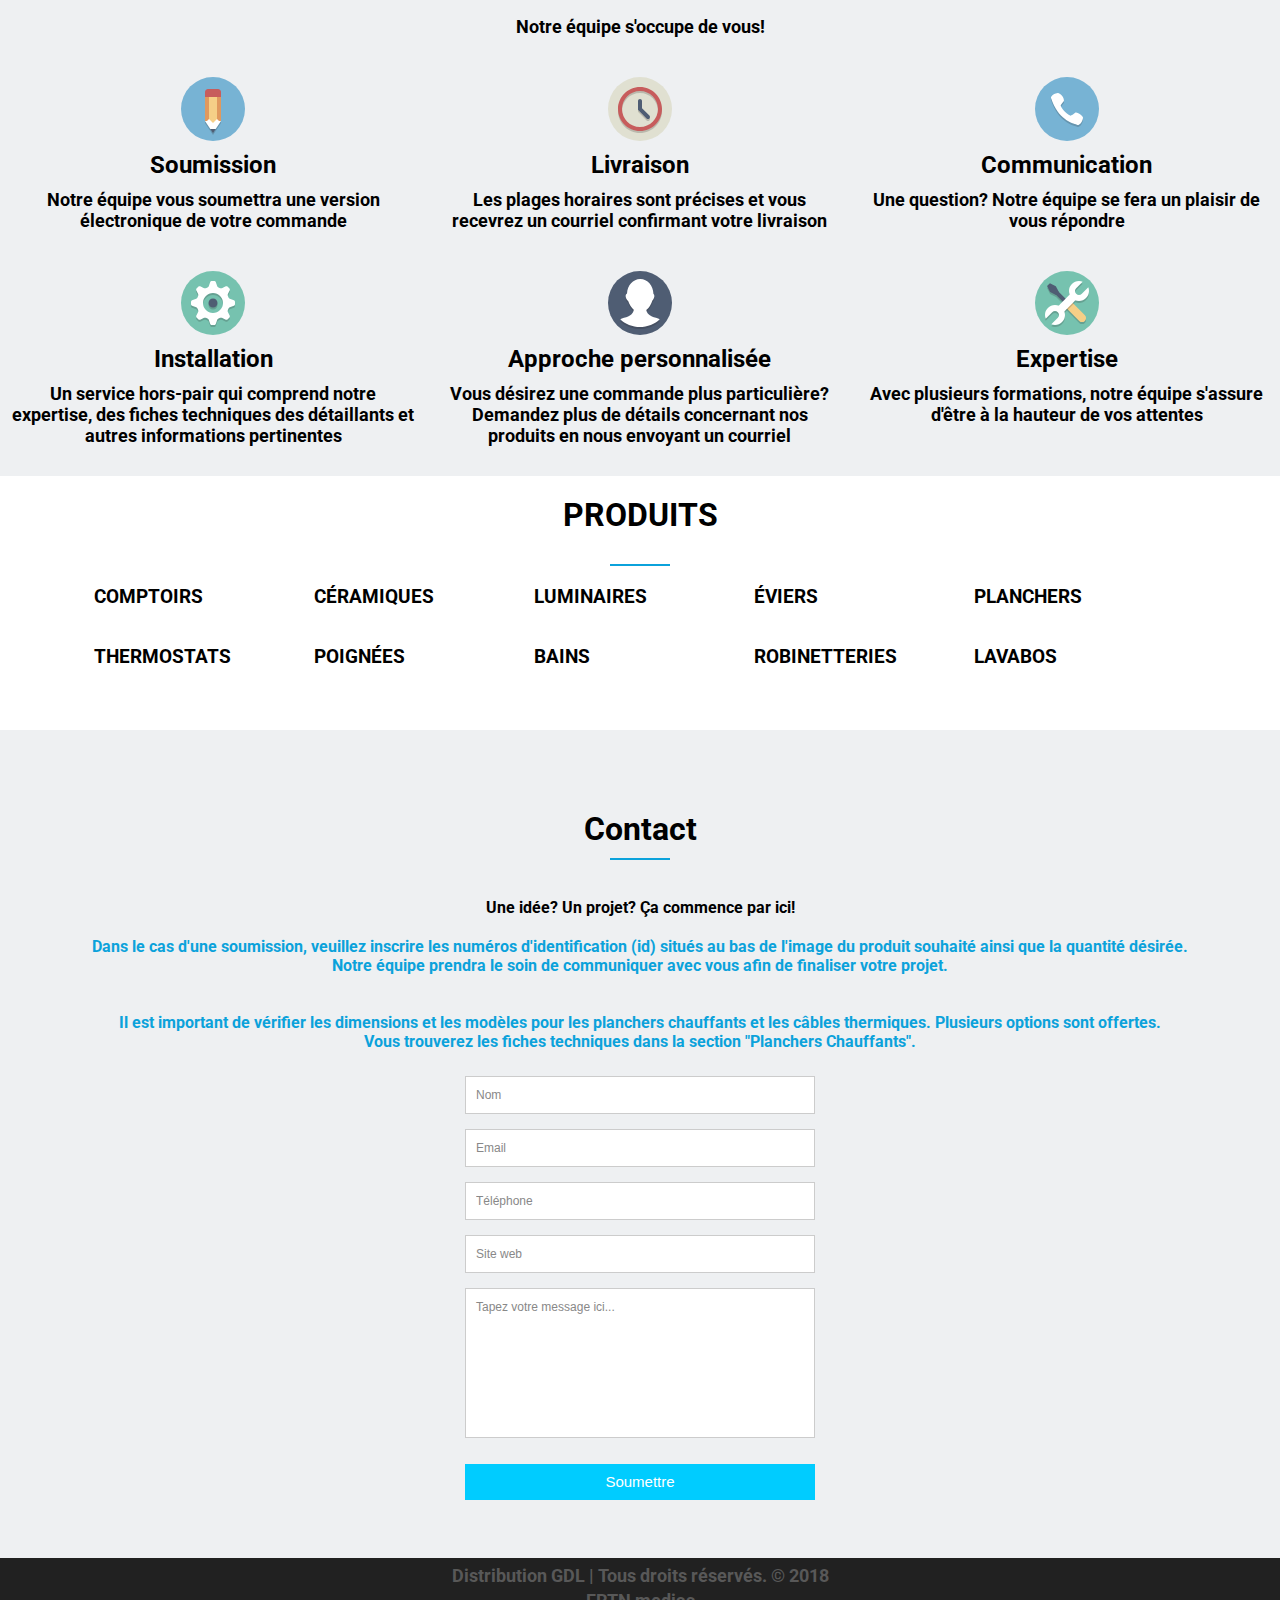
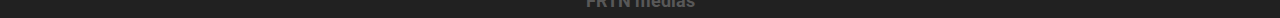
==== commit 43b2da45: "sep pages" ====
--- a/index.html
+++ b/index.html
@@ -8,7 +8,7 @@
 	<link rel="stylesheet" href="css/animate.min.css">
   <link href="https://fonts.googleapis.com/css?family=Roboto:300" rel="stylesheet">
   <script src="https://ajax.googleapis.com/ajax/libs/jquery/2.1.3/jquery.min.js"></script>
-	<title>Distribution GDL - Robineteries, luminaires, planchers et plus!</title>
+	<title>Distribution GDL - Robinetteries, luminaires, planchers et plus!</title>
   <meta name="description" content="Distribution GDL - robineterie, luminaires, quartz, quincaillerie et plus encore.">
   <meta name="keywords" content="Distribution,Installation,Entrepreneur,Luminaires,Comptoirs,Cuisine,Lavabo,Bain,Quincaillerie,Quartz,Robineterie">
 
@@ -50,7 +50,7 @@
 			</div>
 
 			<div class="navElement">
-				<a href="produits.html"><h2 class="animated fadeInDown">PRODUITS</h2></a>
+				<a href="#prix"><h2 class="animated fadeInDown">PRODUITS</h2></a>
 			</div>
 			<div class="navElement">
 				<a href="#services"><h2 class="animated fadeInDown">SERVICES</h2></a>
@@ -72,7 +72,7 @@
 
                 <a class="btn-close" onclick="closeSlideMenu()">&times;</a>
                 <a href="#services">Services</a>
-                <a href="produits.html">Produits</a>
+                <a href="#prix">Produits</a>
                 <a href="#contact">Contact</a>
 
 
@@ -85,7 +85,7 @@
 
 
 	<h1 class="main-txt-header animated fadeInDown">Distribution<br>GDL</h1>
-	<h2 class="sub-txt-header">Robineterie, luminaires, planchers et plus!</h2>
+	<h2 class="sub-txt-header">Robinetteries, luminaires, planchers et plus!</h2>
 	<div class="button-container">
 	<a href="#apropos" class="button">EN SAVOIR PLUS</a>
 	</div>
@@ -105,7 +105,7 @@
 					</div>
 					<div class="about-content">					
 						<h1> Un projet à réaliser? C'est ici que ça commence! </h1><br>
-						<h2>L'équipe Distribution GDL est maintenue par deux jeunes passionnés. À la recherche des nouvelles tendances, des meilleurs rapports qualité/prix, l'équipe Distribution GDL s'entretient avec plus d'une centaines d'entrepreneurs, de courtiers ainsi que de plusieurs divisions à travers le monde.<br> <br>Vous avez une idée en tête, mais ne savez pas par où commencer? Notre équipe se fera le plaisir de répondre à tous vos besoins en surpassant vos attentes.
+						<h2>L'équipe Distribution GDL est maintenue par deux jeunes passionnés. À la recherche des nouvelles tendances, des meilleurs rapports qualité/prix, l'équipe Distribution GDL s'entretient avec plus d'une centaine d'entrepreneurs, de courtiers ainsi que de plusieurs divisions à travers le monde.<br> <br>Vous avez une idée en tête, mais ne savez pas par où commencer? Notre équipe se fera un plaisir de répondre à tous vos besoins en surpassant vos attentes.
 						</h2>
 					</div>
     </div>
@@ -130,7 +130,7 @@
           <div class="ser3">
             <img src="img/phone.svg" alt="" >
             <h1>Communication</h1>
-            <h2>Une question? Notre équipe se fera le plaisir de vous répondre</h2>
+            <h2>Une question? Notre équipe se fera un plaisir de vous répondre</h2>
           </div>
           <div class="ser4">
               <img src="img/gear.svg" alt="" >
@@ -150,8 +150,51 @@
           </div>
         </div>
   </div>
+  <div id="prix" class="content-3">
+  	<div class="prix">
+		<h1>Produits</h1>
+					<hr id="sepa" >
+
+
+
+
+                    <div class="navbar-prod">
+                        <div class="navElement">
+                            <a href="quartz.html"><h3>COMPTOIRS</h3></a>
+                        </div>
+                        <div class="navElement">
+                            <a href="ceramique.html"><h3>CÉRAMIQUES</h3></a>
+                        </div>
+                        <div class="navElement">
+                            <a href="lum.html"><h3>LUMINAIRES</h3></a>
+                        </div>
+                        <div class="navElement">
+                            <a href="evier.html"><h3>ÉVIERS</h3></a>
+                        </div>
+                        <div class="navElement">
+                            <a href="plancher.html"><h3>PLANCHERS</h3></a>
+                        </div>
+                        <div class="navElement">
+                            <a href="thermostat.html"><h3>THERMOSTATS</h3></a>
+                        </div>
+                        <div class="navElement">
+                            <a href="poignee.html"><h3>POIGNÉES</h3></a>
+                        </div>
+                        <div class="navElement">
+                            <a href="bain.html"><h3>BAINS</h3></a>
+                        </div>
+                        <div class="navElement">
+                            <a href="rob.html"><h3>ROBINETTERIES</h3></a>
+                        </div>
+                        <div class="navElement">
+                            <a href="lavabo.html"><h3>LAVABOS</h3></a>
+                        </div>
+                    </div>
+                <br>
+            </div>
+  </div>
 <div id="contact" class="content-4">
-  <hr class="sep">
+
     <div class="contact">
 			<h1>Contact</h1>
 			<hr>
